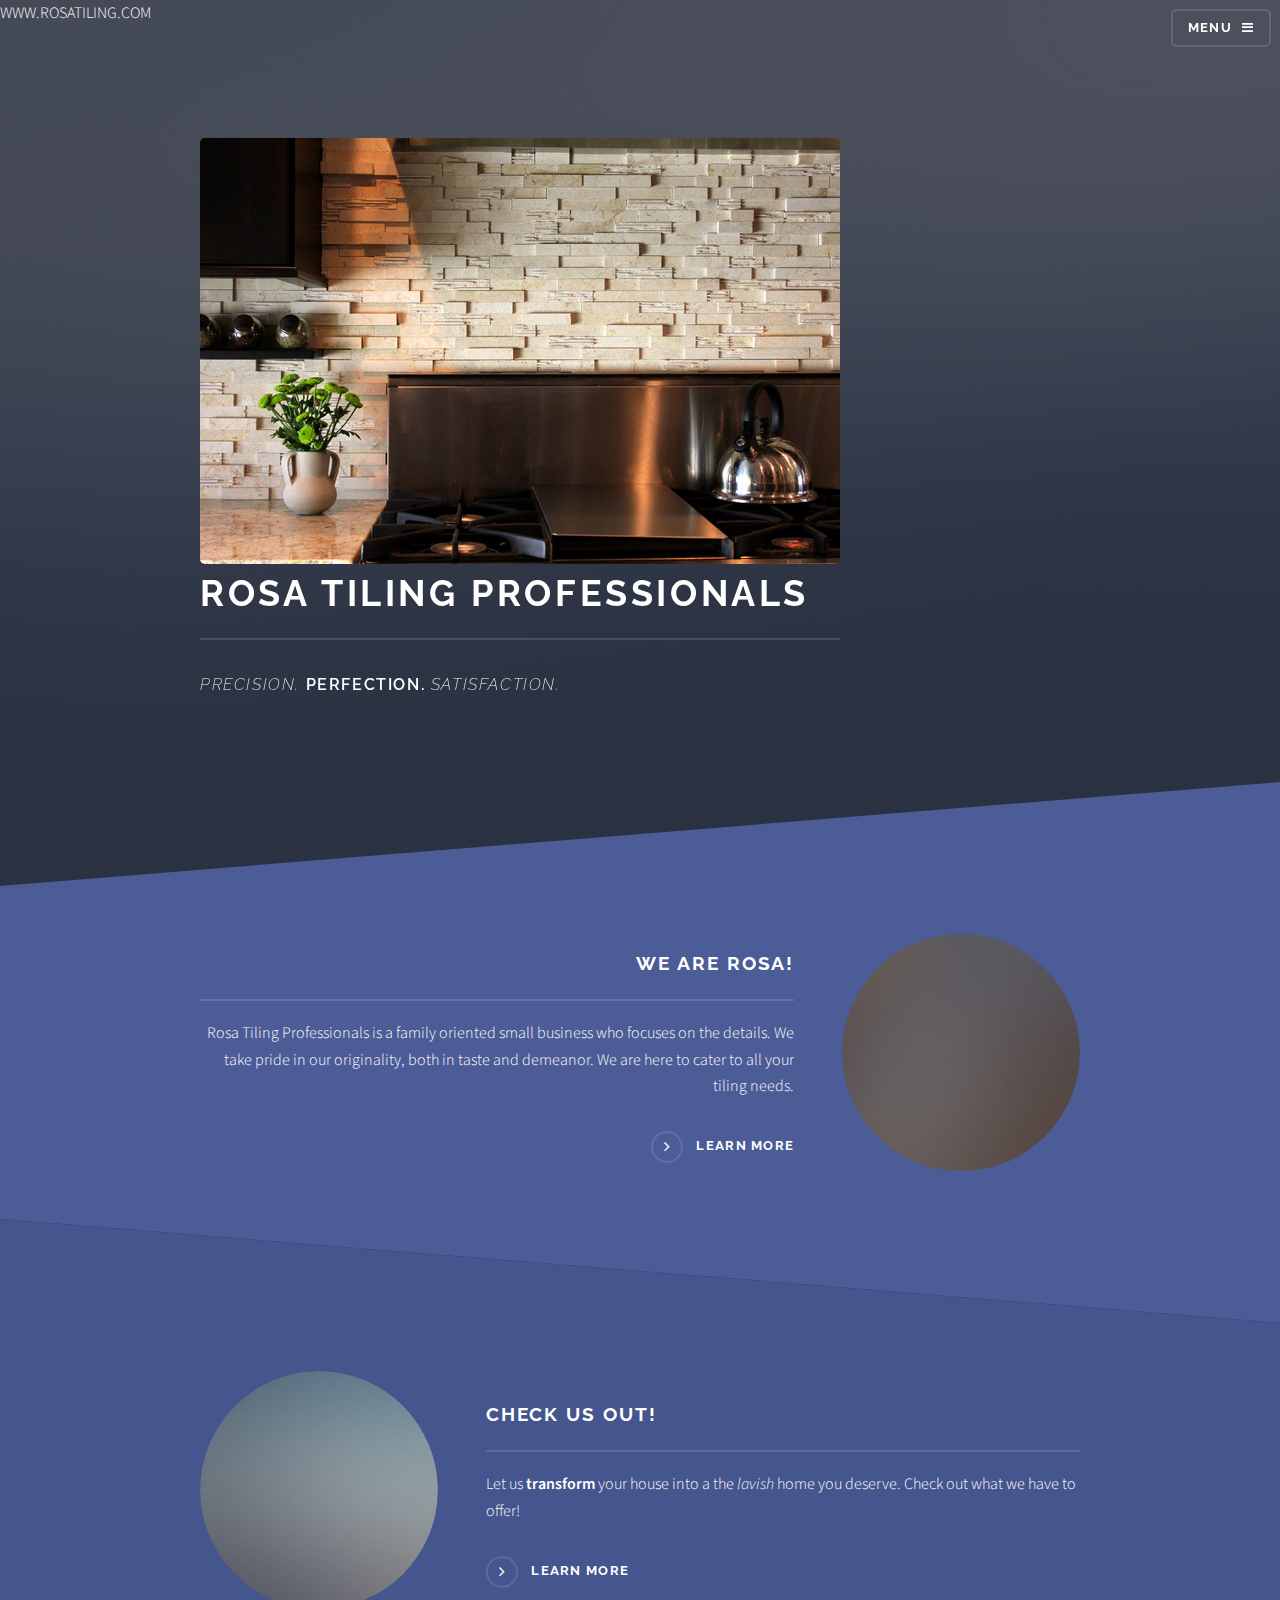
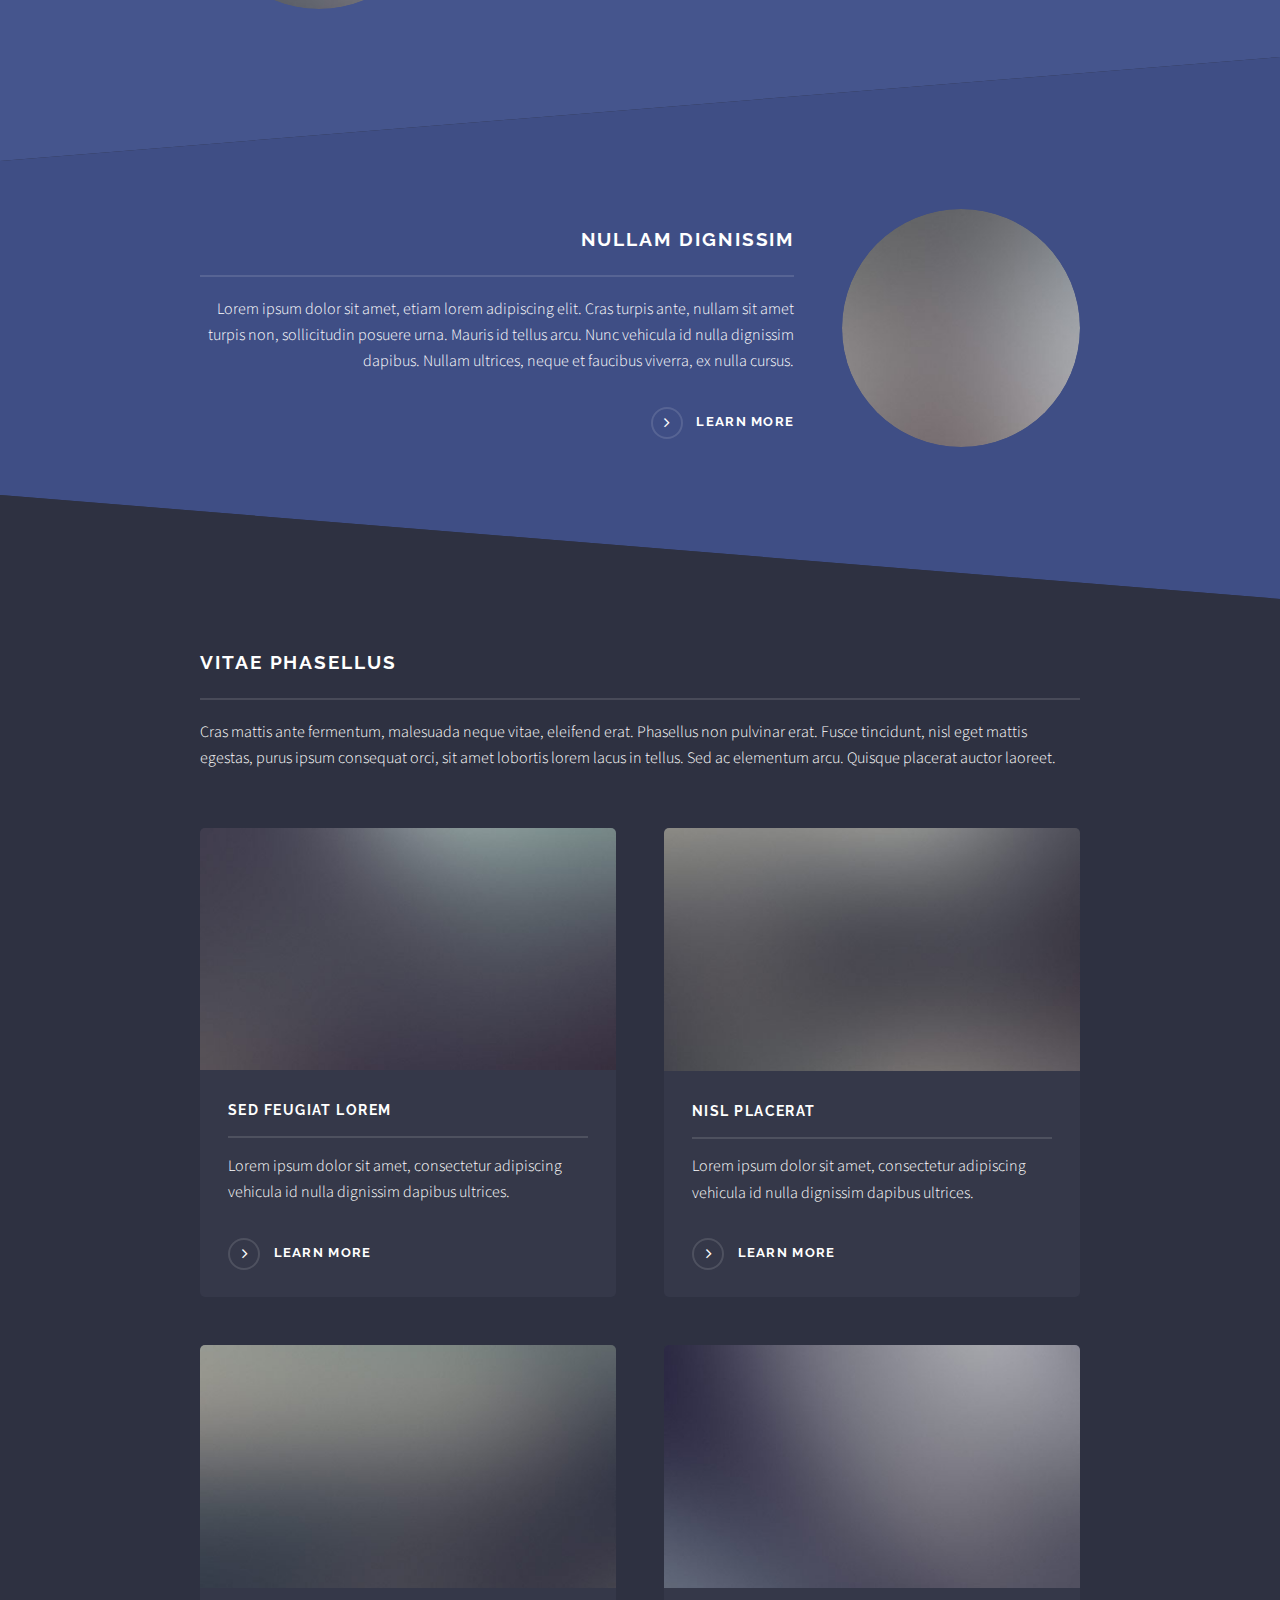
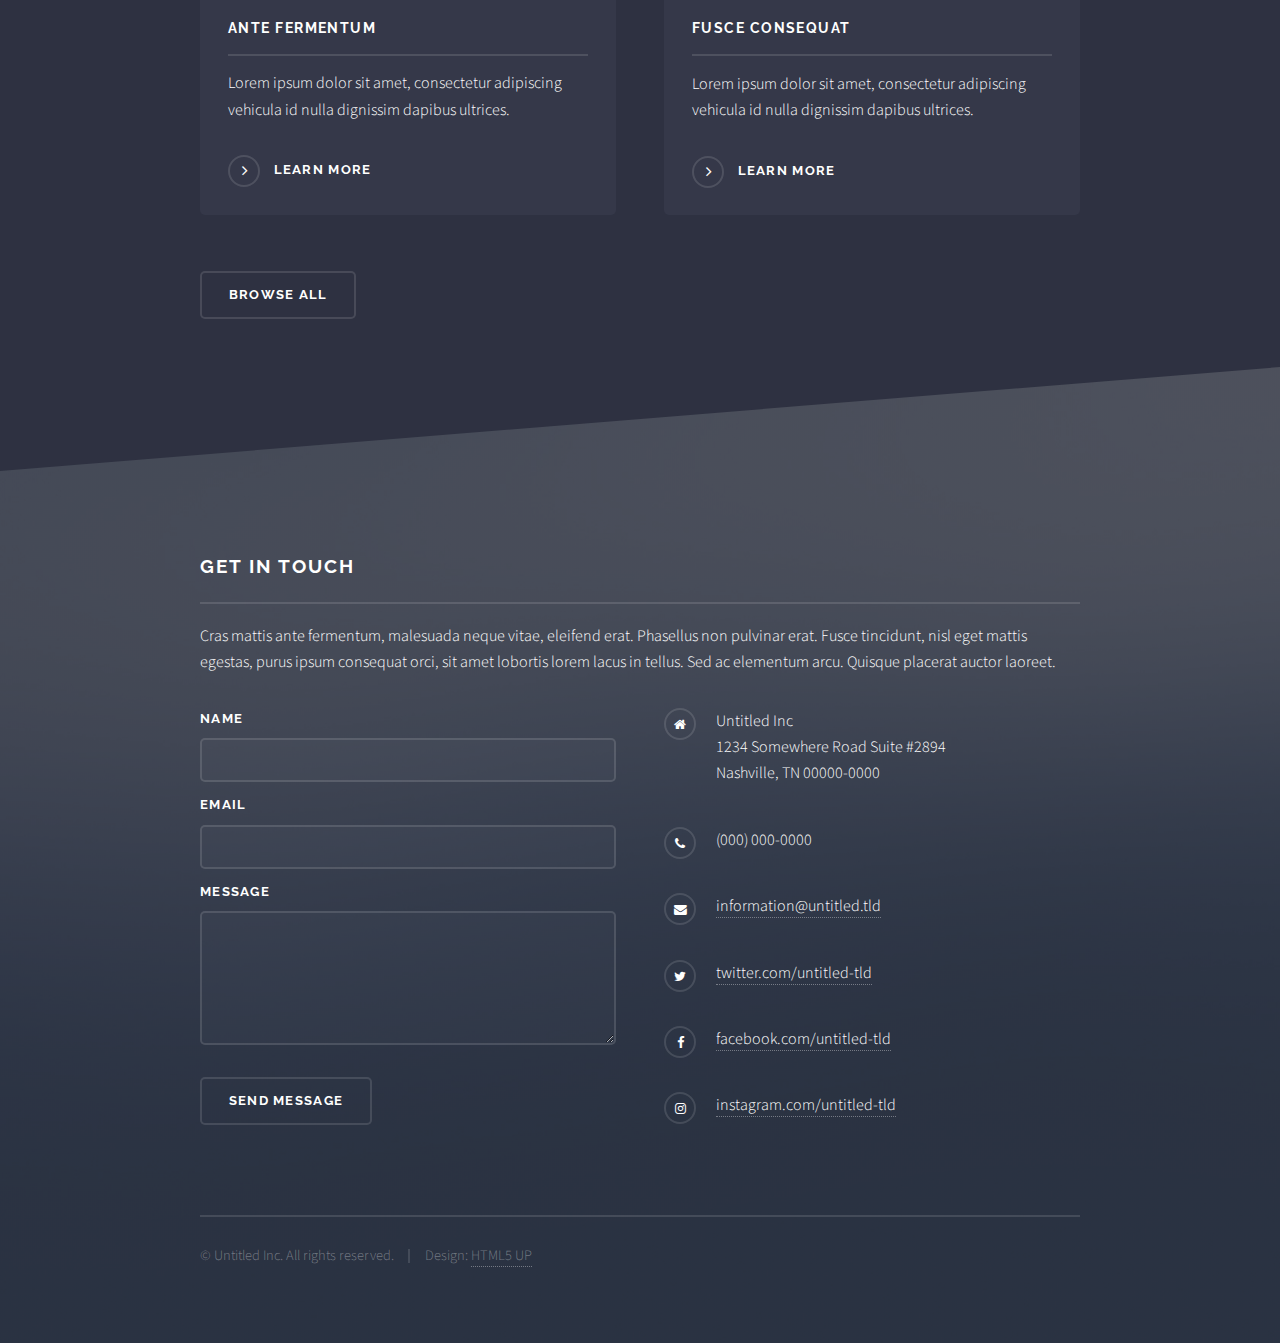
==== index.html @ ab302f6b "rosa tiling home page" ====
WWW.ROSATILING.COM<!DOCTYPE HTML>
<!--
	Solid State by HTML5 UP
	html5up.net | @ajlkn
	Free for personal and commercial use under the CCA 3.0 license (html5up.net/license)
-->
<html>
	<head>
		<title>Solid State by HTML5 UP</title>
		<meta charset="utf-8" />
		<meta name="viewport" content="width=device-width, initial-scale=1" />
		<!--[if lte IE 8]><script src="assets/js/ie/html5shiv.js"></script><![endif]-->
		<link rel="stylesheet" href="assets/css/main.css" />
		<!--[if lte IE 9]><link rel="stylesheet" href="assets/css/ie9.css" /><![endif]-->
		<!--[if lte IE 8]><link rel="stylesheet" href="assets/css/ie8.css" /><![endif]-->
	</head>
	<body>

		<!-- Page Wrapper -->
			<div id="page-wrapper">

				<!-- Header -->
					<header id="header" class="alt">
						<h1><a href="index.html">Solid State</a></h1>
						<nav>
							<a href="#menu">Menu</a>
						</nav>
					</header>

				<!-- Menu -->
					<nav id="menu">
						<div class="inner">
							<h2>Menu</h2>
							<ul class="links">
								<li><a href="index.html">Home</a></li>
								<li><a href="generic.html">Gallery</a></li>
								<li><a href="elements.html">Services</a></li>
								<li><a href="#">Contact Us</a></li>
							</ul>
							<a href="#" class="close">Close</a>
						</div>
					</nav>

				<!-- Banner -->
					<section id="banner">
						<div class="inner">
							<div class="logo"><span class="image"><img src="images/background.jpg" alt="" /></a>
							<div class="content">
							<h2>Rosa Tiling Professionals</h2>
							<p><i>Precision.</i> <b>Perfection.</b> <em>Satisfaction.</em></p>
						</div>
					</section>

				<!-- Wrapper -->
					<section id="wrapper">

						<!-- One -->
							<section id="one" class="wrapper spotlight style1">
								<div class="inner">
									<a href="#" class="image"><img src="images/pic01.jpg" alt="" /></a>
									<div class="content">
										<h2 class="major">We Are Rosa!</h2>
										<p>Rosa Tiling Professionals is a family oriented small business who
											focuses on the details. We take pride in our originality, both in taste
											and demeanor. We are here to cater to all your tiling needs.</p>
										<a href="elements.html" class="special">Learn more</a>
									</div>
								</div>
							</section>

						<!-- Two -->
							<section id="two" class="wrapper alt spotlight style2">
								<div class="inner">
									<a href="#" class="image"><img src="images/pic02.jpg" alt="" /></a>
									<div class="content">
										<h2 class="major">Check us out!</h2>
										<p>Let us <b>transform</b> your house into a the <em>lavish</em> home you deserve. Check out what we have to offer!</p>
										<a href="elements.html" class="special">Learn more</a>
									</div>
								</div>
							</section>

						<!-- Three -->
							<section id="three" class="wrapper spotlight style3">
								<div class="inner">
									<a href="#" class="image"><img src="images/pic03.jpg" alt="" /></a>
									<div class="content">
										<h2 class="major">Nullam dignissim</h2>
										<p>Lorem ipsum dolor sit amet, etiam lorem adipiscing elit. Cras turpis ante, nullam sit amet turpis non, sollicitudin posuere urna. Mauris id tellus arcu. Nunc vehicula id nulla dignissim dapibus. Nullam ultrices, neque et faucibus viverra, ex nulla cursus.</p>
										<a href="#" class="special">Learn more</a>
									</div>
								</div>
							</section>

						<!-- Four -->
							<section id="four" class="wrapper alt style1">
								<div class="inner">
									<h2 class="major">Vitae phasellus</h2>
									<p>Cras mattis ante fermentum, malesuada neque vitae, eleifend erat. Phasellus non pulvinar erat. Fusce tincidunt, nisl eget mattis egestas, purus ipsum consequat orci, sit amet lobortis lorem lacus in tellus. Sed ac elementum arcu. Quisque placerat auctor laoreet.</p>
									<section class="features">
										<article>
											<a href="#" class="image"><img src="images/pic04.jpg" alt="" /></a>
											<h3 class="major">Sed feugiat lorem</h3>
											<p>Lorem ipsum dolor sit amet, consectetur adipiscing vehicula id nulla dignissim dapibus ultrices.</p>
											<a href="#" class="special">Learn more</a>
										</article>
										<article>
											<a href="#" class="image"><img src="images/pic05.jpg" alt="" /></a>
											<h3 class="major">Nisl placerat</h3>
											<p>Lorem ipsum dolor sit amet, consectetur adipiscing vehicula id nulla dignissim dapibus ultrices.</p>
											<a href="#" class="special">Learn more</a>
										</article>
										<article>
											<a href="#" class="image"><img src="images/pic06.jpg" alt="" /></a>
											<h3 class="major">Ante fermentum</h3>
											<p>Lorem ipsum dolor sit amet, consectetur adipiscing vehicula id nulla dignissim dapibus ultrices.</p>
											<a href="#" class="special">Learn more</a>
										</article>
										<article>
											<a href="#" class="image"><img src="images/pic07.jpg" alt="" /></a>
											<h3 class="major">Fusce consequat</h3>
											<p>Lorem ipsum dolor sit amet, consectetur adipiscing vehicula id nulla dignissim dapibus ultrices.</p>
											<a href="#" class="special">Learn more</a>
										</article>
									</section>
									<ul class="actions">
										<li><a href="#" class="button">Browse All</a></li>
									</ul>
								</div>
							</section>

					</section>

				<!-- Footer -->
					<section id="footer">
						<div class="inner">
							<h2 class="major">Get in touch</h2>
							<p>Cras mattis ante fermentum, malesuada neque vitae, eleifend erat. Phasellus non pulvinar erat. Fusce tincidunt, nisl eget mattis egestas, purus ipsum consequat orci, sit amet lobortis lorem lacus in tellus. Sed ac elementum arcu. Quisque placerat auctor laoreet.</p>
							<form method="post" action="#">
								<div class="field">
									<label for="name">Name</label>
									<input type="text" name="name" id="name" />
								</div>
								<div class="field">
									<label for="email">Email</label>
									<input type="email" name="email" id="email" />
								</div>
								<div class="field">
									<label for="message">Message</label>
									<textarea name="message" id="message" rows="4"></textarea>
								</div>
								<ul class="actions">
									<li><input type="submit" value="Send Message" /></li>
								</ul>
							</form>
							<ul class="contact">
								<li class="fa-home">
									Untitled Inc<br />
									1234 Somewhere Road Suite #2894<br />
									Nashville, TN 00000-0000
								</li>
								<li class="fa-phone">(000) 000-0000</li>
								<li class="fa-envelope"><a href="#">information@untitled.tld</a></li>
								<li class="fa-twitter"><a href="#">twitter.com/untitled-tld</a></li>
								<li class="fa-facebook"><a href="#">facebook.com/untitled-tld</a></li>
								<li class="fa-instagram"><a href="#">instagram.com/untitled-tld</a></li>
							</ul>
							<ul class="copyright">
								<li>&copy; Untitled Inc. All rights reserved.</li><li>Design: <a href="http://html5up.net">HTML5 UP</a></li>
							</ul>
						</div>
					</section>

			</div>

		<!-- Scripts -->
			<script src="assets/js/skel.min.js"></script>
			<script src="assets/js/jquery.min.js"></script>
			<script src="assets/js/jquery.scrollex.min.js"></script>
			<script src="assets/js/util.js"></script>
			<!--[if lte IE 8]><script src="assets/js/ie/respond.min.js"></script><![endif]-->
			<script src="assets/js/main.js"></script>

	</body>
</html>
---- assets/css/main.css ----
@import url(font-awesome.min.css);
@import url("https://fonts.googleapis.com/css?family=Raleway:200,700|Source+Sans+Pro:300,600,300italic,600italic");

/*
	Solid State by HTML5 UP
	html5up.net | @ajlkn
	Free for personal and commercial use under the CCA 3.0 license (html5up.net/license)
*/

/* Reset */

	html, body, div, span, applet, object, iframe, h1, h2, h3, h4, h5, h6, p, blockquote, pre, a, abbr, acronym, address, big, cite, code, del, dfn, em, img, ins, kbd, q, s, samp, small, strike, strong, sub, sup, tt, var, b, u, i, center, dl, dt, dd, ol, ul, li, fieldset, form, label, legend, table, caption, tbody, tfoot, thead, tr, th, td, article, aside, canvas, details, embed, figure, figcaption, footer, header, hgroup, menu, nav, output, ruby, section, summary, time, mark, audio, video {
		margin: 0;
		padding: 0;
		border: 0;
		font-size: 100%;
		font: inherit;
		vertical-align: baseline;
	}

	article, aside, details, figcaption, figure, footer, header, hgroup, menu, nav, section {
		display: block;
	}

	body {
		line-height: 1;
	}

	ol, ul {
		list-style: none;
	}

	blockquote, q {
		quotes: none;
	}

	blockquote:before, blockquote:after, q:before, q:after {
		content: '';
		content: none;
	}

	table {
		border-collapse: collapse;
		border-spacing: 0;
	}

	body {
		-webkit-text-size-adjust: none;
	}

/* Box Model */

	*, *:before, *:after {
		-moz-box-sizing: border-box;
		-webkit-box-sizing: border-box;
		box-sizing: border-box;
	}

/* Grid */

	.row {
		border-bottom: solid 1px transparent;
		-moz-box-sizing: border-box;
		-webkit-box-sizing: border-box;
		box-sizing: border-box;
	}

	.row > * {
		float: left;
		-moz-box-sizing: border-box;
		-webkit-box-sizing: border-box;
		box-sizing: border-box;
	}

	.row:after, .row:before {
		content: '';
		display: block;
		clear: both;
		height: 0;
	}

	.row.uniform > * > :first-child {
		margin-top: 0;
	}

	.row.uniform > * > :last-child {
		margin-bottom: 0;
	}

	.row.\30 \25 > * {
		padding: 0 0 0 0em;
	}

	.row.\30 \25 {
		margin: 0 0 -1px 0em;
	}

	.row.uniform.\30 \25 > * {
		padding: 0em 0 0 0em;
	}

	.row.uniform.\30 \25 {
		margin: 0em 0 -1px 0em;
	}

	.row > * {
		padding: 0 0 0 1.75em;
	}

	.row {
		margin: 0 0 -1px -1.75em;
	}

	.row.uniform > * {
		padding: 1.75em 0 0 1.75em;
	}

	.row.uniform {
		margin: -1.75em 0 -1px -1.75em;
	}

	.row.\32 00\25 > * {
		padding: 0 0 0 3.5em;
	}

	.row.\32 00\25 {
		margin: 0 0 -1px -3.5em;
	}

	.row.uniform.\32 00\25 > * {
		padding: 3.5em 0 0 3.5em;
	}

	.row.uniform.\32 00\25 {
		margin: -3.5em 0 -1px -3.5em;
	}

	.row.\31 50\25 > * {
		padding: 0 0 0 2.625em;
	}

	.row.\31 50\25 {
		margin: 0 0 -1px -2.625em;
	}

	.row.uniform.\31 50\25 > * {
		padding: 2.625em 0 0 2.625em;
	}

	.row.uniform.\31 50\25 {
		margin: -2.625em 0 -1px -2.625em;
	}

	.row.\35 0\25 > * {
		padding: 0 0 0 0.875em;
	}

	.row.\35 0\25 {
		margin: 0 0 -1px -0.875em;
	}

	.row.uniform.\35 0\25 > * {
		padding: 0.875em 0 0 0.875em;
	}

	.row.uniform.\35 0\25 {
		margin: -0.875em 0 -1px -0.875em;
	}

	.row.\32 5\25 > * {
		padding: 0 0 0 0.4375em;
	}

	.row.\32 5\25 {
		margin: 0 0 -1px -0.4375em;
	}

	.row.uniform.\32 5\25 > * {
		padding: 0.4375em 0 0 0.4375em;
	}

	.row.uniform.\32 5\25 {
		margin: -0.4375em 0 -1px -0.4375em;
	}

	.\31 2u, .\31 2u\24 {
		width: 100%;
		clear: none;
		margin-left: 0;
	}

	.\31 1u, .\31 1u\24 {
		width: 91.6666666667%;
		clear: none;
		margin-left: 0;
	}

	.\31 0u, .\31 0u\24 {
		width: 83.3333333333%;
		clear: none;
		margin-left: 0;
	}

	.\39 u, .\39 u\24 {
		width: 75%;
		clear: none;
		margin-left: 0;
	}

	.\38 u, .\38 u\24 {
		width: 66.6666666667%;
		clear: none;
		margin-left: 0;
	}

	.\37 u, .\37 u\24 {
		width: 58.3333333333%;
		clear: none;
		margin-left: 0;
	}

	.\36 u, .\36 u\24 {
		width: 50%;
		clear: none;
		margin-left: 0;
	}

	.\35 u, .\35 u\24 {
		width: 41.6666666667%;
		clear: none;
		margin-left: 0;
	}

	.\34 u, .\34 u\24 {
		width: 33.3333333333%;
		clear: none;
		margin-left: 0;
	}

	.\33 u, .\33 u\24 {
		width: 25%;
		clear: none;
		margin-left: 0;
	}

	.\32 u, .\32 u\24 {
		width: 16.6666666667%;
		clear: none;
		margin-left: 0;
	}

	.\31 u, .\31 u\24 {
		width: 8.3333333333%;
		clear: none;
		margin-left: 0;
	}

	.\31 2u\24 + *,
	.\31 1u\24 + *,
	.\31 0u\24 + *,
	.\39 u\24 + *,
	.\38 u\24 + *,
	.\37 u\24 + *,
	.\36 u\24 + *,
	.\35 u\24 + *,
	.\34 u\24 + *,
	.\33 u\24 + *,
	.\32 u\24 + *,
	.\31 u\24 + * {
		clear: left;
	}

	.\-11u {
		margin-left: 91.66667%;
	}

	.\-10u {
		margin-left: 83.33333%;
	}

	.\-9u {
		margin-left: 75%;
	}

	.\-8u {
		margin-left: 66.66667%;
	}

	.\-7u {
		margin-left: 58.33333%;
	}

	.\-6u {
		margin-left: 50%;
	}

	.\-5u {
		margin-left: 41.66667%;
	}

	.\-4u {
		margin-left: 33.33333%;
	}

	.\-3u {
		margin-left: 25%;
	}

	.\-2u {
		margin-left: 16.66667%;
	}

	.\-1u {
		margin-left: 8.33333%;
	}

	@media screen and (max-width: 1680px) {

		.row > * {
			padding: 0 0 0 1.75em;
		}

		.row {
			margin: 0 0 -1px -1.75em;
		}

		.row.uniform > * {
			padding: 1.75em 0 0 1.75em;
		}

		.row.uniform {
			margin: -1.75em 0 -1px -1.75em;
		}

		.row.\32 00\25 > * {
			padding: 0 0 0 3.5em;
		}

		.row.\32 00\25 {
			margin: 0 0 -1px -3.5em;
		}

		.row.uniform.\32 00\25 > * {
			padding: 3.5em 0 0 3.5em;
		}

		.row.uniform.\32 00\25 {
			margin: -3.5em 0 -1px -3.5em;
		}

		.row.\31 50\25 > * {
			padding: 0 0 0 2.625em;
		}

		.row.\31 50\25 {
			margin: 0 0 -1px -2.625em;
		}

		.row.uniform.\31 50\25 > * {
			padding: 2.625em 0 0 2.625em;
		}

		.row.uniform.\31 50\25 {
			margin: -2.625em 0 -1px -2.625em;
		}

		.row.\35 0\25 > * {
			padding: 0 0 0 0.875em;
		}

		.row.\35 0\25 {
			margin: 0 0 -1px -0.875em;
		}

		.row.uniform.\35 0\25 > * {
			padding: 0.875em 0 0 0.875em;
		}

		.row.uniform.\35 0\25 {
			margin: -0.875em 0 -1px -0.875em;
		}

		.row.\32 5\25 > * {
			padding: 0 0 0 0.4375em;
		}

		.row.\32 5\25 {
			margin: 0 0 -1px -0.4375em;
		}

		.row.uniform.\32 5\25 > * {
			padding: 0.4375em 0 0 0.4375em;
		}

		.row.uniform.\32 5\25 {
			margin: -0.4375em 0 -1px -0.4375em;
		}

		.\31 2u\28xlarge\29, .\31 2u\24\28xlarge\29 {
			width: 100%;
			clear: none;
			margin-left: 0;
		}

		.\31 1u\28xlarge\29, .\31 1u\24\28xlarge\29 {
			width: 91.6666666667%;
			clear: none;
			margin-left: 0;
		}

		.\31 0u\28xlarge\29, .\31 0u\24\28xlarge\29 {
			width: 83.3333333333%;
			clear: none;
			margin-left: 0;
		}

		.\39 u\28xlarge\29, .\39 u\24\28xlarge\29 {
			width: 75%;
			clear: none;
			margin-left: 0;
		}

		.\38 u\28xlarge\29, .\38 u\24\28xlarge\29 {
			width: 66.6666666667%;
			clear: none;
			margin-left: 0;
		}

		.\37 u\28xlarge\29, .\37 u\24\28xlarge\29 {
			width: 58.3333333333%;
			clear: none;
			margin-left: 0;
		}

		.\36 u\28xlarge\29, .\36 u\24\28xlarge\29 {
			width: 50%;
			clear: none;
			margin-left: 0;
		}

		.\35 u\28xlarge\29, .\35 u\24\28xlarge\29 {
			width: 41.6666666667%;
			clear: none;
			margin-left: 0;
		}

		.\34 u\28xlarge\29, .\34 u\24\28xlarge\29 {
			width: 33.3333333333%;
			clear: none;
			margin-left: 0;
		}

		.\33 u\28xlarge\29, .\33 u\24\28xlarge\29 {
			width: 25%;
			clear: none;
			margin-left: 0;
		}

		.\32 u\28xlarge\29, .\32 u\24\28xlarge\29 {
			width: 16.6666666667%;
			clear: none;
			margin-left: 0;
		}

		.\31 u\28xlarge\29, .\31 u\24\28xlarge\29 {
			width: 8.3333333333%;
			clear: none;
			margin-left: 0;
		}

		.\31 2u\24\28xlarge\29 + *,
		.\31 1u\24\28xlarge\29 + *,
		.\31 0u\24\28xlarge\29 + *,
		.\39 u\24\28xlarge\29 + *,
		.\38 u\24\28xlarge\29 + *,
		.\37 u\24\28xlarge\29 + *,
		.\36 u\24\28xlarge\29 + *,
		.\35 u\24\28xlarge\29 + *,
		.\34 u\24\28xlarge\29 + *,
		.\33 u\24\28xlarge\29 + *,
		.\32 u\24\28xlarge\29 + *,
		.\31 u\24\28xlarge\29 + * {
			clear: left;
		}

		.\-11u\28xlarge\29 {
			margin-left: 91.66667%;
		}

		.\-10u\28xlarge\29 {
			margin-left: 83.33333%;
		}

		.\-9u\28xlarge\29 {
			margin-left: 75%;
		}

		.\-8u\28xlarge\29 {
			margin-left: 66.66667%;
		}

		.\-7u\28xlarge\29 {
			margin-left: 58.33333%;
		}

		.\-6u\28xlarge\29 {
			margin-left: 50%;
		}

		.\-5u\28xlarge\29 {
			margin-left: 41.66667%;
		}

		.\-4u\28xlarge\29 {
			margin-left: 33.33333%;
		}

		.\-3u\28xlarge\29 {
			margin-left: 25%;
		}

		.\-2u\28xlarge\29 {
			margin-left: 16.66667%;
		}

		.\-1u\28xlarge\29 {
			margin-left: 8.33333%;
		}

	}

	@media screen and (max-width: 1280px) {

		.row > * {
			padding: 0 0 0 1.75em;
		}

		.row {
			margin: 0 0 -1px -1.75em;
		}

		.row.uniform > * {
			padding: 1.75em 0 0 1.75em;
		}

		.row.uniform {
			margin: -1.75em 0 -1px -1.75em;
		}

		.row.\32 00\25 > * {
			padding: 0 0 0 3.5em;
		}

		.row.\32 00\25 {
			margin: 0 0 -1px -3.5em;
		}

		.row.uniform.\32 00\25 > * {
			padding: 3.5em 0 0 3.5em;
		}

		.row.uniform.\32 00\25 {
			margin: -3.5em 0 -1px -3.5em;
		}

		.row.\31 50\25 > * {
			padding: 0 0 0 2.625em;
		}

		.row.\31 50\25 {
			margin: 0 0 -1px -2.625em;
		}

		.row.uniform.\31 50\25 > * {
			padding: 2.625em 0 0 2.625em;
		}

		.row.uniform.\31 50\25 {
			margin: -2.625em 0 -1px -2.625em;
		}

		.row.\35 0\25 > * {
			padding: 0 0 0 0.875em;
		}

		.row.\35 0\25 {
			margin: 0 0 -1px -0.875em;
		}

		.row.uniform.\35 0\25 > * {
			padding: 0.875em 0 0 0.875em;
		}

		.row.uniform.\35 0\25 {
			margin: -0.875em 0 -1px -0.875em;
		}

		.row.\32 5\25 > * {
			padding: 0 0 0 0.4375em;
		}

		.row.\32 5\25 {
			margin: 0 0 -1px -0.4375em;
		}

		.row.uniform.\32 5\25 > * {
			padding: 0.4375em 0 0 0.4375em;
		}

		.row.uniform.\32 5\25 {
			margin: -0.4375em 0 -1px -0.4375em;
		}

		.\31 2u\28large\29, .\31 2u\24\28large\29 {
			width: 100%;
			clear: none;
			margin-left: 0;
		}

		.\31 1u\28large\29, .\31 1u\24\28large\29 {
			width: 91.6666666667%;
			clear: none;
			margin-left: 0;
		}

		.\31 0u\28large\29, .\31 0u\24\28large\29 {
			width: 83.3333333333%;
			clear: none;
			margin-left: 0;
		}

		.\39 u\28large\29, .\39 u\24\28large\29 {
			width: 75%;
			clear: none;
			margin-left: 0;
		}

		.\38 u\28large\29, .\38 u\24\28large\29 {
			width: 66.6666666667%;
			clear: none;
			margin-left: 0;
		}

		.\37 u\28large\29, .\37 u\24\28large\29 {
			width: 58.3333333333%;
			clear: none;
			margin-left: 0;
		}

		.\36 u\28large\29, .\36 u\24\28large\29 {
			width: 50%;
			clear: none;
			margin-left: 0;
		}

		.\35 u\28large\29, .\35 u\24\28large\29 {
			width: 41.6666666667%;
			clear: none;
			margin-left: 0;
		}

		.\34 u\28large\29, .\34 u\24\28large\29 {
			width: 33.3333333333%;
			clear: none;
			margin-left: 0;
		}

		.\33 u\28large\29, .\33 u\24\28large\29 {
			width: 25%;
			clear: none;
			margin-left: 0;
		}

		.\32 u\28large\29, .\32 u\24\28large\29 {
			width: 16.6666666667%;
			clear: none;
			margin-left: 0;
		}

		.\31 u\28large\29, .\31 u\24\28large\29 {
			width: 8.3333333333%;
			clear: none;
			margin-left: 0;
		}

		.\31 2u\24\28large\29 + *,
		.\31 1u\24\28large\29 + *,
		.\31 0u\24\28large\29 + *,
		.\39 u\24\28large\29 + *,
		.\38 u\24\28large\29 + *,
		.\37 u\24\28large\29 + *,
		.\36 u\24\28large\29 + *,
		.\35 u\24\28large\29 + *,
		.\34 u\24\28large\29 + *,
		.\33 u\24\28large\29 + *,
		.\32 u\24\28large\29 + *,
		.\31 u\24\28large\29 + * {
			clear: left;
		}

		.\-11u\28large\29 {
			margin-left: 91.66667%;
		}

		.\-10u\28large\29 {
			margin-left: 83.33333%;
		}

		.\-9u\28large\29 {
			margin-left: 75%;
		}

		.\-8u\28large\29 {
			margin-left: 66.66667%;
		}

		.\-7u\28large\29 {
			margin-left: 58.33333%;
		}

		.\-6u\28large\29 {
			margin-left: 50%;
		}

		.\-5u\28large\29 {
			margin-left: 41.66667%;
		}

		.\-4u\28large\29 {
			margin-left: 33.33333%;
		}

		.\-3u\28large\29 {
			margin-left: 25%;
		}

		.\-2u\28large\29 {
			margin-left: 16.66667%;
		}

		.\-1u\28large\29 {
			margin-left: 8.33333%;
		}

	}

	@media screen and (max-width: 980px) {

		.row > * {
			padding: 0 0 0 1.75em;
		}

		.row {
			margin: 0 0 -1px -1.75em;
		}

		.row.uniform > * {
			padding: 1.75em 0 0 1.75em;
		}

		.row.uniform {
			margin: -1.75em 0 -1px -1.75em;
		}

		.row.\32 00\25 > * {
			padding: 0 0 0 3.5em;
		}

		.row.\32 00\25 {
			margin: 0 0 -1px -3.5em;
		}

		.row.uniform.\32 00\25 > * {
			padding: 3.5em 0 0 3.5em;
		}

		.row.uniform.\32 00\25 {
			margin: -3.5em 0 -1px -3.5em;
		}

		.row.\31 50\25 > * {
			padding: 0 0 0 2.625em;
		}

		.row.\31 50\25 {
			margin: 0 0 -1px -2.625em;
		}

		.row.uniform.\31 50\25 > * {
			padding: 2.625em 0 0 2.625em;
		}

		.row.uniform.\31 50\25 {
			margin: -2.625em 0 -1px -2.625em;
		}

		.row.\35 0\25 > * {
			padding: 0 0 0 0.875em;
		}

		.row.\35 0\25 {
			margin: 0 0 -1px -0.875em;
		}

		.row.uniform.\35 0\25 > * {
			padding: 0.875em 0 0 0.875em;
		}

		.row.uniform.\35 0\25 {
			margin: -0.875em 0 -1px -0.875em;
		}

		.row.\32 5\25 > * {
			padding: 0 0 0 0.4375em;
		}

		.row.\32 5\25 {
			margin: 0 0 -1px -0.4375em;
		}

		.row.uniform.\32 5\25 > * {
			padding: 0.4375em 0 0 0.4375em;
		}

		.row.uniform.\32 5\25 {
			margin: -0.4375em 0 -1px -0.4375em;
		}

		.\31 2u\28medium\29, .\31 2u\24\28medium\29 {
			width: 100%;
			clear: none;
			margin-left: 0;
		}

		.\31 1u\28medium\29, .\31 1u\24\28medium\29 {
			width: 91.6666666667%;
			clear: none;
			margin-left: 0;
		}

		.\31 0u\28medium\29, .\31 0u\24\28medium\29 {
			width: 83.3333333333%;
			clear: none;
			margin-left: 0;
		}

		.\39 u\28medium\29, .\39 u\24\28medium\29 {
			width: 75%;
			clear: none;
			margin-left: 0;
		}

		.\38 u\28medium\29, .\38 u\24\28medium\29 {
			width: 66.6666666667%;
			clear: none;
			margin-left: 0;
		}

		.\37 u\28medium\29, .\37 u\24\28medium\29 {
			width: 58.3333333333%;
			clear: none;
			margin-left: 0;
		}

		.\36 u\28medium\29, .\36 u\24\28medium\29 {
			width: 50%;
			clear: none;
			margin-left: 0;
		}

		.\35 u\28medium\29, .\35 u\24\28medium\29 {
			width: 41.6666666667%;
			clear: none;
			margin-left: 0;
		}

		.\34 u\28medium\29, .\34 u\24\28medium\29 {
			width: 33.3333333333%;
			clear: none;
			margin-left: 0;
		}

		.\33 u\28medium\29, .\33 u\24\28medium\29 {
			width: 25%;
			clear: none;
			margin-left: 0;
		}

		.\32 u\28medium\29, .\32 u\24\28medium\29 {
			width: 16.6666666667%;
			clear: none;
			margin-left: 0;
		}

		.\31 u\28medium\29, .\31 u\24\28medium\29 {
			width: 8.3333333333%;
			clear: none;
			margin-left: 0;
		}

		.\31 2u\24\28medium\29 + *,
		.\31 1u\24\28medium\29 + *,
		.\31 0u\24\28medium\29 + *,
		.\39 u\24\28medium\29 + *,
		.\38 u\24\28medium\29 + *,
		.\37 u\24\28medium\29 + *,
		.\36 u\24\28medium\29 + *,
		.\35 u\24\28medium\29 + *,
		.\34 u\24\28medium\29 + *,
		.\33 u\24\28medium\29 + *,
		.\32 u\24\28medium\29 + *,
		.\31 u\24\28medium\29 + * {
			clear: left;
		}

		.\-11u\28medium\29 {
			margin-left: 91.66667%;
		}

		.\-10u\28medium\29 {
			margin-left: 83.33333%;
		}

		.\-9u\28medium\29 {
			margin-left: 75%;
		}

		.\-8u\28medium\29 {
			margin-left: 66.66667%;
		}

		.\-7u\28medium\29 {
			margin-left: 58.33333%;
		}

		.\-6u\28medium\29 {
			margin-left: 50%;
		}

		.\-5u\28medium\29 {
			margin-left: 41.66667%;
		}

		.\-4u\28medium\29 {
			margin-left: 33.33333%;
		}

		.\-3u\28medium\29 {
			margin-left: 25%;
		}

		.\-2u\28medium\29 {
			margin-left: 16.66667%;
		}

		.\-1u\28medium\29 {
			margin-left: 8.33333%;
		}

	}

	@media screen and (max-width: 736px) {

		.row > * {
			padding: 0 0 0 1.25em;
		}

		.row {
			margin: 0 0 -1px -1.25em;
		}

		.row.uniform > * {
			padding: 1.25em 0 0 1.25em;
		}

		.row.uniform {
			margin: -1.25em 0 -1px -1.25em;
		}

		.row.\32 00\25 > * {
			padding: 0 0 0 2.5em;
		}

		.row.\32 00\25 {
			margin: 0 0 -1px -2.5em;
		}

		.row.uniform.\32 00\25 > * {
			padding: 2.5em 0 0 2.5em;
		}

		.row.uniform.\32 00\25 {
			margin: -2.5em 0 -1px -2.5em;
		}

		.row.\31 50\25 > * {
			padding: 0 0 0 1.875em;
		}

		.row.\31 50\25 {
			margin: 0 0 -1px -1.875em;
		}

		.row.uniform.\31 50\25 > * {
			padding: 1.875em 0 0 1.875em;
		}

		.row.uniform.\31 50\25 {
			margin: -1.875em 0 -1px -1.875em;
		}

		.row.\35 0\25 > * {
			padding: 0 0 0 0.625em;
		}

		.row.\35 0\25 {
			margin: 0 0 -1px -0.625em;
		}

		.row.uniform.\35 0\25 > * {
			padding: 0.625em 0 0 0.625em;
		}

		.row.uniform.\35 0\25 {
			margin: -0.625em 0 -1px -0.625em;
		}

		.row.\32 5\25 > * {
			padding: 0 0 0 0.3125em;
		}

		.row.\32 5\25 {
			margin: 0 0 -1px -0.3125em;
		}

		.row.uniform.\32 5\25 > * {
			padding: 0.3125em 0 0 0.3125em;
		}

		.row.uniform.\32 5\25 {
			margin: -0.3125em 0 -1px -0.3125em;
		}

		.\31 2u\28small\29, .\31 2u\24\28small\29 {
			width: 100%;
			clear: none;
			margin-left: 0;
		}

		.\31 1u\28small\29, .\31 1u\24\28small\29 {
			width: 91.6666666667%;
			clear: none;
			margin-left: 0;
		}

		.\31 0u\28small\29, .\31 0u\24\28small\29 {
			width: 83.3333333333%;
			clear: none;
			margin-left: 0;
		}

		.\39 u\28small\29, .\39 u\24\28small\29 {
			width: 75%;
			clear: none;
			margin-left: 0;
		}

		.\38 u\28small\29, .\38 u\24\28small\29 {
			width: 66.6666666667%;
			clear: none;
			margin-left: 0;
		}

		.\37 u\28small\29, .\37 u\24\28small\29 {
			width: 58.3333333333%;
			clear: none;
			margin-left: 0;
		}

		.\36 u\28small\29, .\36 u\24\28small\29 {
			width: 50%;
			clear: none;
			margin-left: 0;
		}

		.\35 u\28small\29, .\35 u\24\28small\29 {
			width: 41.6666666667%;
			clear: none;
			margin-left: 0;
		}

		.\34 u\28small\29, .\34 u\24\28small\29 {
			width: 33.3333333333%;
			clear: none;
			margin-left: 0;
		}

		.\33 u\28small\29, .\33 u\24\28small\29 {
			width: 25%;
			clear: none;
			margin-left: 0;
		}

		.\32 u\28small\29, .\32 u\24\28small\29 {
			width: 16.6666666667%;
			clear: none;
			margin-left: 0;
		}

		.\31 u\28small\29, .\31 u\24\28small\29 {
			width: 8.3333333333%;
			clear: none;
			margin-left: 0;
		}

		.\31 2u\24\28small\29 + *,
		.\31 1u\24\28small\29 + *,
		.\31 0u\24\28small\29 + *,
		.\39 u\24\28small\29 + *,
		.\38 u\24\28small\29 + *,
		.\37 u\24\28small\29 + *,
		.\36 u\24\28small\29 + *,
		.\35 u\24\28small\29 + *,
		.\34 u\24\28small\29 + *,
		.\33 u\24\28small\29 + *,
		.\32 u\24\28small\29 + *,
		.\31 u\24\28small\29 + * {
			clear: left;
		}

		.\-11u\28small\29 {
			margin-left: 91.66667%;
		}

		.\-10u\28small\29 {
			margin-left: 83.33333%;
		}

		.\-9u\28small\29 {
			margin-left: 75%;
		}

		.\-8u\28small\29 {
			margin-left: 66.66667%;
		}

		.\-7u\28small\29 {
			margin-left: 58.33333%;
		}

		.\-6u\28small\29 {
			margin-left: 50%;
		}

		.\-5u\28small\29 {
			margin-left: 41.66667%;
		}

		.\-4u\28small\29 {
			margin-left: 33.33333%;
		}

		.\-3u\28small\29 {
			margin-left: 25%;
		}

		.\-2u\28small\29 {
			margin-left: 16.66667%;
		}

		.\-1u\28small\29 {
			margin-left: 8.33333%;
		}

	}

	@media screen and (max-width: 640px) {

		.row > * {
			padding: 0 0 0 1.25em;
		}

		.row {
			margin: 0 0 -1px -1.25em;
		}

		.row.uniform > * {
			padding: 1.25em 0 0 1.25em;
		}

		.row.uniform {
			margin: -1.25em 0 -1px -1.25em;
		}

		.row.\32 00\25 > * {
			padding: 0 0 0 2.5em;
		}

		.row.\32 00\25 {
			margin: 0 0 -1px -2.5em;
		}

		.row.uniform.\32 00\25 > * {
			padding: 2.5em 0 0 2.5em;
		}

		.row.uniform.\32 00\25 {
			margin: -2.5em 0 -1px -2.5em;
		}

		.row.\31 50\25 > * {
			padding: 0 0 0 1.875em;
		}

		.row.\31 50\25 {
			margin: 0 0 -1px -1.875em;
		}

		.row.uniform.\31 50\25 > * {
			padding: 1.875em 0 0 1.875em;
		}

		.row.uniform.\31 50\25 {
			margin: -1.875em 0 -1px -1.875em;
		}

		.row.\35 0\25 > * {
			padding: 0 0 0 0.625em;
		}

		.row.\35 0\25 {
			margin: 0 0 -1px -0.625em;
		}

		.row.uniform.\35 0\25 > * {
			padding: 0.625em 0 0 0.625em;
		}

		.row.uniform.\35 0\25 {
			margin: -0.625em 0 -1px -0.625em;
		}

		.row.\32 5\25 > * {
			padding: 0 0 0 0.3125em;
		}

		.row.\32 5\25 {
			margin: 0 0 -1px -0.3125em;
		}

		.row.uniform.\32 5\25 > * {
			padding: 0.3125em 0 0 0.3125em;
		}

		.row.uniform.\32 5\25 {
			margin: -0.3125em 0 -1px -0.3125em;
		}

		.\31 2u\28xsmall\29, .\31 2u\24\28xsmall\29 {
			width: 100%;
			clear: none;
			margin-left: 0;
		}

		.\31 1u\28xsmall\29, .\31 1u\24\28xsmall\29 {
			width: 91.6666666667%;
			clear: none;
			margin-left: 0;
		}

		.\31 0u\28xsmall\29, .\31 0u\24\28xsmall\29 {
			width: 83.3333333333%;
			clear: none;
			margin-left: 0;
		}

		.\39 u\28xsmall\29, .\39 u\24\28xsmall\29 {
			width: 75%;
			clear: none;
			margin-left: 0;
		}

		.\38 u\28xsmall\29, .\38 u\24\28xsmall\29 {
			width: 66.6666666667%;
			clear: none;
			margin-left: 0;
		}

		.\37 u\28xsmall\29, .\37 u\24\28xsmall\29 {
			width: 58.3333333333%;
			clear: none;
			margin-left: 0;
		}

		.\36 u\28xsmall\29, .\36 u\24\28xsmall\29 {
			width: 50%;
			clear: none;
			margin-left: 0;
		}

		.\35 u\28xsmall\29, .\35 u\24\28xsmall\29 {
			width: 41.6666666667%;
			clear: none;
			margin-left: 0;
		}

		.\34 u\28xsmall\29, .\34 u\24\28xsmall\29 {
			width: 33.3333333333%;
			clear: none;
			margin-left: 0;
		}

		.\33 u\28xsmall\29, .\33 u\24\28xsmall\29 {
			width: 25%;
			clear: none;
			margin-left: 0;
		}

		.\32 u\28xsmall\29, .\32 u\24\28xsmall\29 {
			width: 16.6666666667%;
			clear: none;
			margin-left: 0;
		}

		.\31 u\28xsmall\29, .\31 u\24\28xsmall\29 {
			width: 8.3333333333%;
			clear: none;
			margin-left: 0;
		}

		.\31 2u\24\28xsmall\29 + *,
		.\31 1u\24\28xsmall\29 + *,
		.\31 0u\24\28xsmall\29 + *,
		.\39 u\24\28xsmall\29 + *,
		.\38 u\24\28xsmall\29 + *,
		.\37 u\24\28xsmall\29 + *,
		.\36 u\24\28xsmall\29 + *,
		.\35 u\24\28xsmall\29 + *,
		.\34 u\24\28xsmall\29 + *,
		.\33 u\24\28xsmall\29 + *,
		.\32 u\24\28xsmall\29 + *,
		.\31 u\24\28xsmall\29 + * {
			clear: left;
		}

		.\-11u\28xsmall\29 {
			margin-left: 91.66667%;
		}

		.\-10u\28xsmall\29 {
			margin-left: 83.33333%;
		}

		.\-9u\28xsmall\29 {
			margin-left: 75%;
		}

		.\-8u\28xsmall\29 {
			margin-left: 66.66667%;
		}

		.\-7u\28xsmall\29 {
			margin-left: 58.33333%;
		}

		.\-6u\28xsmall\29 {
			margin-left: 50%;
		}

		.\-5u\28xsmall\29 {
			margin-left: 41.66667%;
		}

		.\-4u\28xsmall\29 {
			margin-left: 33.33333%;
		}

		.\-3u\28xsmall\29 {
			margin-left: 25%;
		}

		.\-2u\28xsmall\29 {
			margin-left: 16.66667%;
		}

		.\-1u\28xsmall\29 {
			margin-left: 8.33333%;
		}

	}

	@media screen and (max-width: 360px) {

		.row > * {
			padding: 0 0 0 1.25em;
		}

		.row {
			margin: 0 0 -1px -1.25em;
		}

		.row.uniform > * {
			padding: 1.25em 0 0 1.25em;
		}

		.row.uniform {
			margin: -1.25em 0 -1px -1.25em;
		}

		.row.\32 00\25 > * {
			padding: 0 0 0 2.5em;
		}

		.row.\32 00\25 {
			margin: 0 0 -1px -2.5em;
		}

		.row.uniform.\32 00\25 > * {
			padding: 2.5em 0 0 2.5em;
		}

		.row.uniform.\32 00\25 {
			margin: -2.5em 0 -1px -2.5em;
		}

		.row.\31 50\25 > * {
			padding: 0 0 0 1.875em;
		}

		.row.\31 50\25 {
			margin: 0 0 -1px -1.875em;
		}

		.row.uniform.\31 50\25 > * {
			padding: 1.875em 0 0 1.875em;
		}

		.row.uniform.\31 50\25 {
			margin: -1.875em 0 -1px -1.875em;
		}

		.row.\35 0\25 > * {
			padding: 0 0 0 0.625em;
		}

		.row.\35 0\25 {
			margin: 0 0 -1px -0.625em;
		}

		.row.uniform.\35 0\25 > * {
			padding: 0.625em 0 0 0.625em;
		}

		.row.uniform.\35 0\25 {
			margin: -0.625em 0 -1px -0.625em;
		}

		.row.\32 5\25 > * {
			padding: 0 0 0 0.3125em;
		}

		.row.\32 5\25 {
			margin: 0 0 -1px -0.3125em;
		}

		.row.uniform.\32 5\25 > * {
			padding: 0.3125em 0 0 0.3125em;
		}

		.row.uniform.\32 5\25 {
			margin: -0.3125em 0 -1px -0.3125em;
		}

		.\31 2u\28xxsmall\29, .\31 2u\24\28xxsmall\29 {
			width: 100%;
			clear: none;
			margin-left: 0;
		}

		.\31 1u\28xxsmall\29, .\31 1u\24\28xxsmall\29 {
			width: 91.6666666667%;
			clear: none;
			margin-left: 0;
		}

		.\31 0u\28xxsmall\29, .\31 0u\24\28xxsmall\29 {
			width: 83.3333333333%;
			clear: none;
			margin-left: 0;
		}

		.\39 u\28xxsmall\29, .\39 u\24\28xxsmall\29 {
			width: 75%;
			clear: none;
			margin-left: 0;
		}

		.\38 u\28xxsmall\29, .\38 u\24\28xxsmall\29 {
			width: 66.6666666667%;
			clear: none;
			margin-left: 0;
		}

		.\37 u\28xxsmall\29, .\37 u\24\28xxsmall\29 {
			width: 58.3333333333%;
			clear: none;
			margin-left: 0;
		}

		.\36 u\28xxsmall\29, .\36 u\24\28xxsmall\29 {
			width: 50%;
			clear: none;
			margin-left: 0;
		}

		.\35 u\28xxsmall\29, .\35 u\24\28xxsmall\29 {
			width: 41.6666666667%;
			clear: none;
			margin-left: 0;
		}

		.\34 u\28xxsmall\29, .\34 u\24\28xxsmall\29 {
			width: 33.3333333333%;
			clear: none;
			margin-left: 0;
		}

		.\33 u\28xxsmall\29, .\33 u\24\28xxsmall\29 {
			width: 25%;
			clear: none;
			margin-left: 0;
		}

		.\32 u\28xxsmall\29, .\32 u\24\28xxsmall\29 {
			width: 16.6666666667%;
			clear: none;
			margin-left: 0;
		}

		.\31 u\28xxsmall\29, .\31 u\24\28xxsmall\29 {
			width: 8.3333333333%;
			clear: none;
			margin-left: 0;
		}

		.\31 2u\24\28xxsmall\29 + *,
		.\31 1u\24\28xxsmall\29 + *,
		.\31 0u\24\28xxsmall\29 + *,
		.\39 u\24\28xxsmall\29 + *,
		.\38 u\24\28xxsmall\29 + *,
		.\37 u\24\28xxsmall\29 + *,
		.\36 u\24\28xxsmall\29 + *,
		.\35 u\24\28xxsmall\29 + *,
		.\34 u\24\28xxsmall\29 + *,
		.\33 u\24\28xxsmall\29 + *,
		.\32 u\24\28xxsmall\29 + *,
		.\31 u\24\28xxsmall\29 + * {
			clear: left;
		}

		.\-11u\28xxsmall\29 {
			margin-left: 91.66667%;
		}

		.\-10u\28xxsmall\29 {
			margin-left: 83.33333%;
		}

		.\-9u\28xxsmall\29 {
			margin-left: 75%;
		}

		.\-8u\28xxsmall\29 {
			margin-left: 66.66667%;
		}

		.\-7u\28xxsmall\29 {
			margin-left: 58.33333%;
		}

		.\-6u\28xxsmall\29 {
			margin-left: 50%;
		}

		.\-5u\28xxsmall\29 {
			margin-left: 41.66667%;
		}

		.\-4u\28xxsmall\29 {
			margin-left: 33.33333%;
		}

		.\-3u\28xxsmall\29 {
			margin-left: 25%;
		}

		.\-2u\28xxsmall\29 {
			margin-left: 16.66667%;
		}

		.\-1u\28xxsmall\29 {
			margin-left: 8.33333%;
		}

	}

/* Basic */

	@-ms-viewport {
		width: device-width;
	}

	body {
		-ms-overflow-style: scrollbar;
	}

	@media screen and (max-width: 640px) {

		html, body {
			min-width: 320px;
		}

	}

	body {
		background-color: #2e3141;
		background-image: linear-gradient(to top, rgba(46, 49, 65, 0.8), rgba(46, 49, 65, 0.8)), url("../../images/bg.jpg");
		background-size: auto, cover;
		background-attachment: fixed, fixed;
		background-position: center, center;
	}

		body.is-loading *, body.is-loading *:before, body.is-loading *:after {
			-moz-animation: none !important;
			-webkit-animation: none !important;
			-ms-animation: none !important;
			animation: none !important;
			-moz-transition: none !important;
			-webkit-transition: none !important;
			-ms-transition: none !important;
			transition: none !important;
		}

/* Type */

	body, input, select, textarea {
		color: #ffffff;
		font-family: "Source Sans Pro", Helvetica, sans-serif;
		font-size: 16.5pt;
		font-weight: 300;
		line-height: 1.65;
	}

		@media screen and (max-width: 1680px) {

			body, input, select, textarea {
				font-size: 13pt;
			}

		}

		@media screen and (max-width: 1280px) {

			body, input, select, textarea {
				font-size: 12pt;
			}

		}

		@media screen and (max-width: 980px) {

			body, input, select, textarea {
				font-size: 12pt;
			}

		}

		@media screen and (max-width: 736px) {

			body, input, select, textarea {
				font-size: 12pt;
			}

		}

		@media screen and (max-width: 640px) {

			body, input, select, textarea {
				font-size: 12pt;
			}

		}

	a {
		-moz-transition: color 0.2s ease-in-out, border-bottom-color 0.2s ease-in-out;
		-webkit-transition: color 0.2s ease-in-out, border-bottom-color 0.2s ease-in-out;
		-ms-transition: color 0.2s ease-in-out, border-bottom-color 0.2s ease-in-out;
		transition: color 0.2s ease-in-out, border-bottom-color 0.2s ease-in-out;
		border-bottom: dotted 1px rgba(255, 255, 255, 0.35);
		color: #ffffff;
		text-decoration: none;
	}

		a:hover {
			border-bottom-color: transparent;
			color: #ffffff !important;
		}

		a.special:not(.button) {
			text-decoration: none;
			border-bottom: 0;
			display: block;
			font-family: Raleway, Helvetica, sans-serif;
			font-size: 0.8em;
			font-weight: 700;
			letter-spacing: 0.1em;
			margin: 0 0 2em 0;
			text-transform: uppercase;
		}

			a.special:not(.button):before {
				-moz-osx-font-smoothing: grayscale;
				-webkit-font-smoothing: antialiased;
				font-family: FontAwesome;
				font-style: normal;
				font-weight: normal;
				text-transform: none !important;
			}

			a.special:not(.button):before {
				-moz-transition: background-color 0.2s ease-in-out;
				-webkit-transition: background-color 0.2s ease-in-out;
				-ms-transition: background-color 0.2s ease-in-out;
				transition: background-color 0.2s ease-in-out;
				border-radius: 100%;
				border: solid 2px rgba(255, 255, 255, 0.125);
				content: '\f105';
				display: inline-block;
				font-size: 1.25em;
				height: 2em;
				line-height: 1.65em;
				margin-right: 0.85em;
				text-align: center;
				text-indent: 0.15em;
				vertical-align: middle;
				width: 2em;
			}

			a.special:not(.button):hover:before {
				background-color: rgba(255, 255, 255, 0.025);
			}

			a.special:not(.button):active:before {
				background-color: rgba(255, 255, 255, 0.075);
			}

	strong, b {
		color: #ffffff;
		font-weight: 600;
	}

	em, i {
		font-style: italic;
	}

	p {
		margin: 0 0 2em 0;
	}

	h1, h2, h3, h4, h5, h6 {
		color: #ffffff;
		font-family: Raleway, Helvetica, sans-serif;
		font-weight: 700;
		letter-spacing: 0.1em;
		margin: 0 0 1em 0;
		text-transform: uppercase;
	}

		h1 a, h2 a, h3 a, h4 a, h5 a, h6 a {
			color: inherit;
			text-decoration: none;
		}

		h1 span, h2 span, h3 span, h4 span, h5 span, h6 span {
			font-weight: 200;
		}

		h1.major, h2.major, h3.major, h4.major, h5.major, h6.major {
			padding-bottom: 1em;
			border-bottom: solid 2px rgba(255, 255, 255, 0.125);
		}

	h2 {
		font-size: 1.2em;
	}

	h3 {
		font-size: 0.9em;
	}

	h4 {
		font-size: 0.7em;
	}

	h5 {
		font-size: 0.7em;
	}

	h6 {
		font-size: 0.7em;
	}

	@media screen and (max-width: 736px) {

		h2 {
			font-size: 1em;
		}

		h3 {
			font-size: 0.8em;
		}

	}

	sub {
		font-size: 0.8em;
		position: relative;
		top: 0.5em;
	}

	sup {
		font-size: 0.8em;
		position: relative;
		top: -0.5em;
	}

	blockquote {
		border-left: solid 4px rgba(255, 255, 255, 0.125);
		font-style: italic;
		margin: 0 0 2em 0;
		padding: 0.5em 0 0.5em 2em;
	}

	code {
		background: rgba(255, 255, 255, 0.025);
		border-radius: 5px;
		border: solid 2px rgba(255, 255, 255, 0.125);
		font-family: "Courier New", monospace;
		font-size: 0.9em;
		margin: 0 0.25em;
		padding: 0.25em 0.65em;
	}

	pre {
		-webkit-overflow-scrolling: touch;
		font-family: "Courier New", monospace;
		font-size: 0.9em;
		margin: 0 0 2em 0;
	}

		pre code {
			display: block;
			line-height: 1.75em;
			padding: 1em 1.5em;
			overflow-x: auto;
		}

	hr {
		border: 0;
		border-bottom: solid 2px rgba(255, 255, 255, 0.125);
		margin: 2.5em 0;
	}

		hr.major {
			margin: 4em 0;
		}

	.align-left {
		text-align: left;
	}

	.align-center {
		text-align: center;
	}

	.align-right {
		text-align: right;
	}

/* Section/Article */

	section.special, article.special {
		text-align: center;
	}

/* Form */

	form {
		margin: 0 0 2em 0;
	}

		form .field {
			margin: 0 0 2em 0;
		}

			form .field label {
				margin-top: -1.5em;
			}

			form .field:first-child label {
				margin-top: 0;
			}

		form > :last-child {
			margin-bottom: 0;
		}

	label {
		color: #ffffff;
		display: block;
		font-family: Raleway, Helvetica, sans-serif;
		font-size: 0.8em;
		font-weight: 700;
		letter-spacing: 0.1em;
		margin: 0 0 0.7em 0;
		text-transform: uppercase;
	}

	input[type="text"],
	input[type="password"],
	input[type="email"],
	input[type="tel"],
	select,
	textarea {
		-moz-appearance: none;
		-webkit-appearance: none;
		-ms-appearance: none;
		appearance: none;
		background: rgba(255, 255, 255, 0.025);
		border-radius: 5px;
		border: none;
		border: solid 2px rgba(255, 255, 255, 0.125);
		color: inherit;
		display: block;
		outline: 0;
		padding: 0 1em;
		text-decoration: none;
		width: 100%;
	}

		input[type="text"]:invalid,
		input[type="password"]:invalid,
		input[type="email"]:invalid,
		input[type="tel"]:invalid,
		select:invalid,
		textarea:invalid {
			box-shadow: none;
		}

		input[type="text"]:focus,
		input[type="password"]:focus,
		input[type="email"]:focus,
		input[type="tel"]:focus,
		select:focus,
		textarea:focus {
			border-color: #5b6ba6;
		}

	.select-wrapper {
		text-decoration: none;
		display: block;
		position: relative;
	}

		.select-wrapper:before {
			-moz-osx-font-smoothing: grayscale;
			-webkit-font-smoothing: antialiased;
			font-family: FontAwesome;
			font-style: normal;
			font-weight: normal;
			text-transform: none !important;
		}

		.select-wrapper:before {
			color: rgba(255, 255, 255, 0.125);
			content: '\f078';
			display: block;
			height: 2.75em;
			line-height: 2.75em;
			pointer-events: none;
			position: absolute;
			right: 0;
			text-align: center;
			top: 0;
			width: 2.75em;
		}

		.select-wrapper select::-ms-expand {
			display: none;
		}

	select option {
		color: #ffffff;
		background: #2e3141;
	}

	input[type="text"],
	input[type="password"],
	input[type="email"],
	select {
		height: 2.75em;
	}

	textarea {
		padding: 0.75em 1em;
	}

	input[type="checkbox"],
	input[type="radio"] {
		-moz-appearance: none;
		-webkit-appearance: none;
		-ms-appearance: none;
		appearance: none;
		display: block;
		float: left;
		margin-right: -2em;
		opacity: 0;
		width: 1em;
		z-index: -1;
	}

		input[type="checkbox"] + label,
		input[type="radio"] + label {
			text-decoration: none;
			color: #ffffff;
			cursor: pointer;
			display: inline-block;
			font-size: 1em;
			font-family: "Source Sans Pro", Helvetica, sans-serif;
			text-transform: none;
			letter-spacing: 0;
			font-weight: 300;
			padding-left: 2.4em;
			padding-right: 0.75em;
			position: relative;
		}

			input[type="checkbox"] + label:before,
			input[type="radio"] + label:before {
				-moz-osx-font-smoothing: grayscale;
				-webkit-font-smoothing: antialiased;
				font-family: FontAwesome;
				font-style: normal;
				font-weight: normal;
				text-transform: none !important;
			}

			input[type="checkbox"] + label:before,
			input[type="radio"] + label:before {
				background: rgba(255, 255, 255, 0.025);
				border-radius: 5px;
				border: solid 2px rgba(255, 255, 255, 0.125);
				content: '';
				display: inline-block;
				height: 1.65em;
				left: 0;
				line-height: 1.58125em;
				position: absolute;
				text-align: center;
				top: 0;
				width: 1.65em;
			}

		input[type="checkbox"]:checked + label:before,
		input[type="radio"]:checked + label:before {
			background: #ffffff;
			border-color: #ffffff;
			content: '\f00c';
			color: #2e3141;
		}

		input[type="checkbox"]:focus + label:before,
		input[type="radio"]:focus + label:before {
			border-color: #4c5c96;
		}

	input[type="checkbox"] + label:before {
		border-radius: 5px;
	}

	input[type="radio"] + label:before {
		border-radius: 100%;
	}

	::-webkit-input-placeholder {
		color: rgba(255, 255, 255, 0.35) !important;
		opacity: 1.0;
	}

	:-moz-placeholder {
		color: rgba(255, 255, 255, 0.35) !important;
		opacity: 1.0;
	}

	::-moz-placeholder {
		color: rgba(255, 255, 255, 0.35) !important;
		opacity: 1.0;
	}

	:-ms-input-placeholder {
		color: rgba(255, 255, 255, 0.35) !important;
		opacity: 1.0;
	}

	.polyfill-placeholder {
		color: rgba(255, 255, 255, 0.35) !important;
		opacity: 1.0;
	}

/* Box */

	.box {
		border-radius: 5px;
		border: solid 2px rgba(255, 255, 255, 0.125);
		margin-bottom: 2em;
		padding: 1.5em;
	}

		.box > :last-child,
		.box > :last-child > :last-child,
		.box > :last-child > :last-child > :last-child {
			margin-bottom: 0;
		}

		.box.alt {
			border: 0;
			border-radius: 0;
			padding: 0;
		}

/* Icon */

	.icon {
		text-decoration: none;
		border-bottom: none;
		position: relative;
	}

		.icon:before {
			-moz-osx-font-smoothing: grayscale;
			-webkit-font-smoothing: antialiased;
			font-family: FontAwesome;
			font-style: normal;
			font-weight: normal;
			text-transform: none !important;
		}

		.icon > .label {
			display: none;
		}

/* Image */

	.image {
		border-radius: 5px;
		border: 0;
		display: inline-block;
		position: relative;
	}

		.image img {
			border-radius: 5px;
			display: block;
		}

		.image.left, .image.right {
			max-width: 40%;
		}

			.image.left img, .image.right img {
				width: 100%;
			}

		.image.left {
			float: left;
			padding: 0 1.5em 1em 0;
			top: 0.25em;
		}

		.image.right {
			float: right;
			padding: 0 0 1em 1.5em;
			top: 0.25em;
		}

		.image.fit {
			display: block;
			margin: 0 0 2em 0;
			width: 100%;
		}

			.image.fit img {
				width: 100%;
			}

		.image.main {
			display: block;
			margin: 0 0 3em 0;
			width: 100%;
		}

			.image.main img {
				width: 100%;
			}

/* List */

	ol {
		list-style: decimal;
		margin: 0 0 2em 0;
		padding-left: 1.25em;
	}

		ol li {
			padding-left: 0.25em;
		}

	ul {
		list-style: disc;
		margin: 0 0 2em 0;
		padding-left: 1em;
	}

		ul li {
			padding-left: 0.5em;
		}

		ul.alt {
			list-style: none;
			padding-left: 0;
		}

			ul.alt li {
				border-top: solid 1px rgba(255, 255, 255, 0.125);
				padding: 0.5em 0;
			}

				ul.alt li:first-child {
					border-top: 0;
					padding-top: 0;
				}

		ul.icons {
			cursor: default;
			list-style: none;
			padding-left: 0;
		}

			ul.icons li {
				display: inline-block;
				padding: 0 1em 0 0;
			}

				ul.icons li:last-child {
					padding-right: 0;
				}

				ul.icons li .icon:before {
					font-size: 1.25em;
				}

		ul.actions {
			cursor: default;
			list-style: none;
			padding-left: 0;
		}

			ul.actions li {
				display: inline-block;
				padding: 0 1em 0 0;
				vertical-align: middle;
			}

				ul.actions li:last-child {
					padding-right: 0;
				}

			ul.actions.small li {
				padding: 0 0.5em 0 0;
			}

			ul.actions.vertical li {
				display: block;
				padding: 1em 0 0 0;
			}

				ul.actions.vertical li:first-child {
					padding-top: 0;
				}

				ul.actions.vertical li > * {
					margin-bottom: 0;
				}

			ul.actions.vertical.small li {
				padding: 0.5em 0 0 0;
			}

				ul.actions.vertical.small li:first-child {
					padding-top: 0;
				}

			ul.actions.fit {
				display: table;
				margin-left: -1em;
				padding: 0;
				table-layout: fixed;
				width: calc(100% + 1em);
			}

				ul.actions.fit li {
					display: table-cell;
					padding: 0 0 0 1em;
				}

					ul.actions.fit li > * {
						margin-bottom: 0;
					}

				ul.actions.fit.small {
					margin-left: -0.5em;
					width: calc(100% + 0.5em);
				}

					ul.actions.fit.small li {
						padding: 0 0 0 0.5em;
					}

			@media screen and (max-width: 640px) {

				ul.actions {
					margin: 0 0 2em 0;
				}

					ul.actions li {
						padding: 1em 0 0 0;
						display: block;
						text-align: center;
						width: 100%;
					}

						ul.actions li:first-child {
							padding-top: 0;
						}

						ul.actions li > * {
							width: 100%;
							margin: 0 !important;
						}

					ul.actions.small li {
						padding: 0.5em 0 0 0;
					}

						ul.actions.small li:first-child {
							padding-top: 0;
						}

			}

		ul.contact {
			list-style: none;
			padding: 0;
		}

			ul.contact li {
				text-decoration: none;
				margin: 2.5em 0 0 0;
				padding: 0 0 0 3.25em;
				position: relative;
			}

				ul.contact li:before {
					-moz-osx-font-smoothing: grayscale;
					-webkit-font-smoothing: antialiased;
					font-family: FontAwesome;
					font-style: normal;
					font-weight: normal;
					text-transform: none !important;
				}

				ul.contact li:before {
					border-radius: 100%;
					border: solid 2px rgba(255, 255, 255, 0.125);
					display: inline-block;
					font-size: 0.8em;
					height: 2.5em;
					left: 0;
					line-height: 2.35em;
					position: absolute;
					text-align: center;
					top: 0;
					width: 2.5em;
				}

				ul.contact li:first-child {
					margin-top: 0;
				}

			@media screen and (max-width: 736px) {

				ul.contact li {
					margin: 1.5em 0 0 0;
				}

			}

	dl {
		margin: 0 0 2em 0;
	}

		dl dt {
			display: block;
			font-weight: 600;
			margin: 0 0 1em 0;
		}

		dl dd {
			margin-left: 2em;
		}

/* Table */

	.table-wrapper {
		-webkit-overflow-scrolling: touch;
		overflow-x: auto;
	}

	table {
		margin: 0 0 2em 0;
		width: 100%;
	}

		table tbody tr {
			border: solid 1px rgba(255, 255, 255, 0.125);
			border-left: 0;
			border-right: 0;
		}

			table tbody tr:nth-child(2n + 1) {
				background-color: rgba(255, 255, 255, 0.025);
			}

		table td {
			padding: 0.75em 0.75em;
		}

		table th {
			color: #ffffff;
			font-size: 0.9em;
			font-weight: 600;
			padding: 0 0.75em 0.75em 0.75em;
			text-align: left;
		}

		table thead {
			border-bottom: solid 2px rgba(255, 255, 255, 0.125);
		}

		table tfoot {
			border-top: solid 2px rgba(255, 255, 255, 0.125);
		}

		table.alt {
			border-collapse: separate;
		}

			table.alt tbody tr td {
				border: solid 1px rgba(255, 255, 255, 0.125);
				border-left-width: 0;
				border-top-width: 0;
			}

				table.alt tbody tr td:first-child {
					border-left-width: 1px;
				}

			table.alt tbody tr:first-child td {
				border-top-width: 1px;
			}

			table.alt thead {
				border-bottom: 0;
			}

			table.alt tfoot {
				border-top: 0;
			}

/* Button */

	input[type="submit"],
	input[type="reset"],
	input[type="button"],
	button,
	.button {
		-moz-appearance: none;
		-webkit-appearance: none;
		-ms-appearance: none;
		appearance: none;
		-moz-transition: background-color 0.2s ease-in-out;
		-webkit-transition: background-color 0.2s ease-in-out;
		-ms-transition: background-color 0.2s ease-in-out;
		transition: background-color 0.2s ease-in-out;
		background-color: transparent;
		border-radius: 5px;
		border: 0;
		box-shadow: inset 0 0 0 2px rgba(255, 255, 255, 0.125);
		color: #ffffff !important;
		cursor: pointer;
		display: inline-block;
		font-family: Raleway, Helvetica, sans-serif;
		font-size: 0.8em;
		font-weight: 700;
		height: 3.75em;
		letter-spacing: 0.1em;
		line-height: 3.75em;
		padding: 0 2.25em;
		text-align: center;
		text-decoration: none;
		text-transform: uppercase;
		white-space: nowrap;
	}

		input[type="submit"]:hover,
		input[type="reset"]:hover,
		input[type="button"]:hover,
		button:hover,
		.button:hover {
			background-color: rgba(255, 255, 255, 0.025);
		}

		input[type="submit"]:active,
		input[type="reset"]:active,
		input[type="button"]:active,
		button:active,
		.button:active {
			background-color: rgba(255, 255, 255, 0.075);
		}

		input[type="submit"].icon:before,
		input[type="reset"].icon:before,
		input[type="button"].icon:before,
		button.icon:before,
		.button.icon:before {
			margin-right: 0.5em;
			color: rgba(255, 255, 255, 0.35);
		}

		input[type="submit"].special,
		input[type="reset"].special,
		input[type="button"].special,
		button.special,
		.button.special {
			background-color: #4c5c96;
			box-shadow: none;
		}

			input[type="submit"].special:hover,
			input[type="reset"].special:hover,
			input[type="button"].special:hover,
			button.special:hover,
			.button.special:hover {
				background-color: #53639e;
			}

			input[type="submit"].special:active,
			input[type="reset"].special:active,
			input[type="button"].special:active,
			button.special:active,
			.button.special:active {
				background-color: #45558d;
			}

			input[type="submit"].special.icon:before,
			input[type="reset"].special.icon:before,
			input[type="button"].special.icon:before,
			button.special.icon:before,
			.button.special.icon:before {
				color: #7884b0;
			}

		input[type="submit"].fit,
		input[type="reset"].fit,
		input[type="button"].fit,
		button.fit,
		.button.fit {
			display: block;
			margin: 0 0 1em 0;
			width: 100%;
		}

		input[type="submit"].small,
		input[type="reset"].small,
		input[type="button"].small,
		button.small,
		.button.small {
			font-size: 0.6em;
		}

		input[type="submit"].big,
		input[type="reset"].big,
		input[type="button"].big,
		button.big,
		.button.big {
			font-size: 1em;
		}

		input[type="submit"].disabled, input[type="submit"]:disabled,
		input[type="reset"].disabled,
		input[type="reset"]:disabled,
		input[type="button"].disabled,
		input[type="button"]:disabled,
		button.disabled,
		button:disabled,
		.button.disabled,
		.button:disabled {
			opacity: 0.25;
		}

		@media screen and (max-width: 640px) {

			input[type="submit"],
			input[type="reset"],
			input[type="button"],
			button,
			.button {
				padding: 0;
			}

		}

/* Features */

	.features {
		display: -moz-flex;
		display: -webkit-flex;
		display: -ms-flex;
		display: flex;
		-moz-flex-wrap: wrap;
		-webkit-flex-wrap: wrap;
		-ms-flex-wrap: wrap;
		flex-wrap: wrap;
		margin: 0 0 2em 0;
	}

		.features article {
			padding: 1.75em 1.75em 0.1em 1.75em ;
			background-color: #353849;
			border-radius: 5px;
			margin: 1.5em 3em 1.5em 0;
			width: calc(50% - 1.5em);
		}

			.features article:nth-child(2n) {
				margin-right: 0;
			}

			.features article .image {
				border-radius: 5px 5px 0 0;
				display: block;
				margin-bottom: 1.75em;
				margin-left: -1.75em;
				margin-top: -1.75em;
				position: relative;
				width: calc(100% + 3.5em);
			}

				.features article .image img {
					border-radius: 5px 5px 0 0;
					width: 100%;
				}

		@media screen and (max-width: 980px) {

			.features article {
				margin: 1em 2em 1em 0;
				width: calc(50% - 1em);
			}

		}

		@media screen and (max-width: 736px) {

			.features article {
				padding: 1.5em 1.5em 0.1em 1.5em ;
				margin: 0.875em 1.75em 0.875em 0;
				width: calc(50% - 0.875em - 1px);
			}

				.features article .image {
					margin-bottom: 1.5em;
					margin-left: -1.5em;
					margin-top: -1.5em;
					width: calc(100% + 3em);
				}

		}

		@media screen and (max-width: 640px) {

			.features {
				display: block;
			}

				.features article {
					width: 100%;
					margin: 0 0 2em 0 !important;
				}

		}

/* Header */

	#header {
		-moz-transition: background-color 0.2s ease-in-out;
		-webkit-transition: background-color 0.2s ease-in-out;
		-ms-transition: background-color 0.2s ease-in-out;
		transition: background-color 0.2s ease-in-out;
		background-color: rgba(53, 56, 73, 0.95);
		height: 3.5em;
		left: 0;
		line-height: 3.5em;
		padding: 0 1.25em;
		position: fixed;
		top: 0;
		width: 100%;
		z-index: 10000;
	}

		#header h1 {
			-moz-transition: opacity 0.2s ease-in-out, visibility 0.2s;
			-webkit-transition: opacity 0.2s ease-in-out, visibility 0.2s;
			-ms-transition: opacity 0.2s ease-in-out, visibility 0.2s;
			transition: opacity 0.2s ease-in-out, visibility 0.2s;
			border-bottom: 0;
			font-size: 0.8em;
			margin-bottom: 0;
			opacity: 1;
			visibility: visible;
		}

			#header h1 a {
				border: 0;
			}

		#header nav {
			font-family: Raleway, Helvetica, sans-serif;
			font-size: 0.8em;
			font-weight: 700;
			height: 3em;
			letter-spacing: 0.1em;
			line-height: 3em;
			position: absolute;
			right: 0.7em;
			text-transform: uppercase;
			top: 0.7em;
		}

			#header nav a {
				border: 0;
				display: inline-block;
				padding: 0 1em;
			}

				#header nav a:before {
					float: right;
					margin-left: 0.75em;
				}

				#header nav a[href="#menu"] {
					text-decoration: none;
					-moz-transition: background-color 0.2s ease-in-out;
					-webkit-transition: background-color 0.2s ease-in-out;
					-ms-transition: background-color 0.2s ease-in-out;
					transition: background-color 0.2s ease-in-out;
					border-radius: 5px;
					box-shadow: inset 0 0 0 2px rgba(255, 255, 255, 0.125);
					padding: 0 1.35em;
				}

					#header nav a[href="#menu"]:before {
						-moz-osx-font-smoothing: grayscale;
						-webkit-font-smoothing: antialiased;
						font-family: FontAwesome;
						font-style: normal;
						font-weight: normal;
						text-transform: none !important;
					}

					#header nav a[href="#menu"]:before {
						content: '\f0c9';
					}

					#header nav a[href="#menu"]:hover {
						background-color: rgba(255, 255, 255, 0.025);
					}

					#header nav a[href="#menu"]:active {
						background-color: rgba(255, 255, 255, 0.075);
					}

		#header.alt {
			background-color: transparent;
		}

			#header.alt h1 {
				opacity: 0;
				visibility: hidden;
			}

		@media screen and (max-width: 736px) {

			#header {
				height: 2.75em;
				line-height: 2.75em;
			}

				#header nav {
					top: 0;
					right: 0;
					height: inherit;
					line-height: inherit;
				}

					#header nav a {
						height: inherit;
						line-height: inherit;
					}

						#header nav a[href="#menu"] {
							box-shadow: none;
							padding: 0 1em;
							border-radius: 0;
						}

							#header nav a[href="#menu"]:hover, #header nav a[href="#menu"]:active {
								background-color: inherit;
							}

		}

		@media screen and (max-width: 640px) {

			#header nav a[href="#menu"] {
				width: 4em;
				white-space: nowrap;
				text-indent: 4em;
				position: relative;
			}

				#header nav a[href="#menu"]:before {
					width: inherit;
					position: absolute;
					top: 0;
					left: 0;
					text-indent: 0;
					text-align: right;
					margin-left: 0;
					padding-right: 1.25em;
				}

		}

/* Menu */

	#page-wrapper {
		-moz-transition: -moz-filter 0.25s ease;
		-webkit-transition: -webkit-filter 0.25s ease;
		-ms-transition: -ms-filter 0.25s ease;
		transition: filter 0.25s ease;
	}

	#menu {
		-moz-align-items: center;
		-webkit-align-items: center;
		-ms-align-items: center;
		align-items: center;
		display: -moz-flex;
		display: -webkit-flex;
		display: -ms-flex;
		display: flex;
		-moz-justify-content: center;
		-webkit-justify-content: center;
		-ms-justify-content: center;
		justify-content: center;
		-moz-pointer-events: none;
		-webkit-pointer-events: none;
		-ms-pointer-events: none;
		pointer-events: none;
		-moz-transition: opacity 0.35s ease, visibility 0.35s;
		-webkit-transition: opacity 0.35s ease, visibility 0.35s;
		-ms-transition: opacity 0.35s ease, visibility 0.35s;
		transition: opacity 0.35s ease, visibility 0.35s;
		-moz-user-select: none;
		-webkit-user-select: none;
		-ms-user-select: none;
		user-select: none;
		-webkit-tap-highlight-color: transparent;
		background: rgba(46, 49, 65, 0.8);
		cursor: default;
		height: 100%;
		left: 0;
		opacity: 0;
		position: fixed;
		text-align: center;
		top: 0;
		visibility: hidden;
		width: 100%;
	}

		#menu .inner {
			padding: 2.5em 1.5em 0.5em 1.5em ;
			-moz-transform: translateY(0.5em);
			-webkit-transform: translateY(0.5em);
			-ms-transform: translateY(0.5em);
			transform: translateY(0.5em);
			-moz-transition: opacity 0.35s ease, -moz-transform 0.35s ease;
			-webkit-transition: opacity 0.35s ease, -webkit-transform 0.35s ease;
			-ms-transition: opacity 0.35s ease, -ms-transform 0.35s ease;
			transition: opacity 0.35s ease, transform 0.35s ease;
			-webkit-overflow-scrolling: touch;
			background: #4c5c96;
			border-radius: 5px;
			display: block;
			max-width: 100%;
			opacity: 0;
			position: relative;
			width: 18em;
		}

		#menu h2 {
			border-bottom: solid 2px rgba(255, 255, 255, 0.125);
			padding-bottom: 1em;
		}

		#menu .close {
			background-image: url("images/close.svg");
			background-position: 75% 25%;
			background-repeat: no-repeat;
			background-size: 2em 2em;
			border: 0;
			content: '';
			display: block;
			height: 4em;
			overflow: hidden;
			position: absolute;
			right: 0;
			text-align: center;
			text-indent: 4em;
			top: 0;
			width: 4em;
		}

		#menu .links {
			list-style: none;
			margin-bottom: 1.5em;
			padding: 0;
		}

			#menu .links li {
				padding: 0;
			}

				#menu .links li a {
					border-radius: 5px;
					border: 0;
					display: block;
					font-family: Raleway, Helvetica, sans-serif;
					font-size: 0.8em;
					font-weight: 200;
					letter-spacing: 0.1em;
					line-height: 1.85em;
					padding: 0.75em 0;
					text-transform: uppercase;
				}

					#menu .links li a:hover {
						background: #45558d;
					}

		@media screen and (max-width: 736px) {

			#menu .inner {
				max-height: 100%;
				overflow-y: auto;
				overflow-x: hidden;
			}

				#menu .inner .close {
					background-size: 1.5em 1.5em;
				}

		}

	body.is-menu-visible #page-wrapper {
		-moz-filter: blur(1.5px);
		-webkit-filter: blur(1.5px);
		-ms-filter: blur(1.5px);
		filter: blur(1.5px);
	}

	body.is-menu-visible #menu {
		-moz-pointer-events: auto;
		-webkit-pointer-events: auto;
		-ms-pointer-events: auto;
		pointer-events: auto;
		opacity: 1;
		visibility: visible;
	}

		body.is-menu-visible #menu .inner {
			-moz-transform: translateY(0);
			-webkit-transform: translateY(0);
			-ms-transform: translateY(0);
			transform: translateY(0);
			opacity: 1;
		}

/* Banner */

	#banner {
		padding: 10em 0 4.75em 0 ;
	}

		#banner .inner {
			margin: 0 auto;
			width: 55em;
		}

		#banner .logo {
			-moz-transition: opacity 2s ease, -moz-transform 1s ease;
			-webkit-transition: opacity 2s ease, -webkit-transform 1s ease;
			-ms-transition: opacity 2s ease, -ms-transform 1s ease;
			transition: opacity 2s ease, transform 1s ease;
			-moz-transform: translateY(0);
			-webkit-transform: translateY(0);
			-ms-transform: translateY(0);
			transform: translateY(0);
			opacity: 1;
			margin: 0 0 1.3em 0;
		}

			#banner .logo .icon {
				border-radius: 100%;
				border: solid 2px rgba(255, 255, 255, 0.125);
				cursor: default;
				display: inline-block;
				font-size: 2em;
				height: 2.25em;
				line-height: 2.25em;
				text-align: center;
				width: 2.25em;
			}

		#banner h2 {
			-moz-transition: opacity 0.5s ease, -moz-transform 0.5s ease, -moz-filter 0.25s ease;
			-webkit-transition: opacity 0.5s ease, -webkit-transform 0.5s ease, -webkit-filter 0.25s ease;
			-ms-transition: opacity 0.5s ease, -ms-transform 0.5s ease, -ms-filter 0.25s ease;
			transition: opacity 0.5s ease, transform 0.5s ease, filter 0.25s ease;
			-moz-transform: translateX(0);
			-webkit-transform: translateX(0);
			-ms-transform: translateX(0);
			transform: translateX(0);
			-moz-transition-delay: 0.65s;
			-webkit-transition-delay: 0.65s;
			-ms-transition-delay: 0.65s;
			transition-delay: 0.65s;
			-moz-filter: blur(0);
			-webkit-filter: blur(0);
			-ms-filter: blur(0);
			filter: blur(0);
			opacity: 1;
			border-bottom: solid 2px rgba(255, 255, 255, 0.125);
			font-size: 2.25em;
			margin-bottom: 0.8em;
			padding-bottom: 0.4em;
		}

		#banner p {
			-moz-transition: opacity 0.5s ease, -moz-transform 0.5s ease, -moz-filter 0.25s ease;
			-webkit-transition: opacity 0.5s ease, -webkit-transform 0.5s ease, -webkit-filter 0.25s ease;
			-ms-transition: opacity 0.5s ease, -ms-transform 0.5s ease, -ms-filter 0.25s ease;
			transition: opacity 0.5s ease, transform 0.5s ease, filter 0.25s ease;
			-moz-transform: translateX(0);
			-webkit-transform: translateX(0);
			-ms-transform: translateX(0);
			transform: translateX(0);
			-moz-transition-delay: 0.8s;
			-webkit-transition-delay: 0.8s;
			-ms-transition-delay: 0.8s;
			transition-delay: 0.8s;
			-moz-filter: blur(0);
			-webkit-filter: blur(0);
			-ms-filter: blur(0);
			filter: blur(0);
			opacity: 1;
			font-family: Raleway, Helvetica, sans-serif;
			font-size: 1em;
			font-weight: 200;
			letter-spacing: 0.1em;
			line-height: 2;
			text-transform: uppercase;
		}

		@media screen and (max-width: 1280px) {

			#banner {
				padding: 7em 0 8.25em 0 ;
				background-color: #2e3141;
				background-image: linear-gradient(to top, rgba(46, 49, 65, 0.8), rgba(46, 49, 65, 0.8)), url("../../images/bg.jpg");
				background-size: auto, cover;
				background-position: center, center;
				margin-bottom: -6.5em;
			}

		}

		@media screen and (max-width: 980px) {

			#banner {
				padding: 12em 3em 12.375em 3em ;
				margin-bottom: -4.75em;
			}

				#banner .inner {
					width: 100%;
				}

		}

		@media screen and (max-width: 736px) {

			#banner {
				padding: 5em 2em 4.25em 2em ;
				margin-bottom: -2.5em;
			}

				#banner .logo {
					margin: 0 0 1em 0;
				}

					#banner .logo .icon {
						font-size: 1.5em;
					}

				#banner h2 {
					font-size: 1.5em;
				}

				#banner p {
					font-size: 0.8em;
				}

		}

		body.is-loading #banner .logo {
			-moz-transform: translateY(0.5em);
			-webkit-transform: translateY(0.5em);
			-ms-transform: translateY(0.5em);
			transform: translateY(0.5em);
			opacity: 0;
		}

		body.is-loading #banner h2 {
			opacity: 0;
			-moz-transform: translateX(0.25em);
			-webkit-transform: translateX(0.25em);
			-ms-transform: translateX(0.25em);
			transform: translateX(0.25em);
			-moz-filter: blur(2px);
			-webkit-filter: blur(2px);
			-ms-filter: blur(2px);
			filter: blur(2px);
		}

		body.is-loading #banner p {
			opacity: 0;
			-moz-transform: translateX(0.5em);
			-webkit-transform: translateX(0.5em);
			-ms-transform: translateX(0.5em);
			transform: translateX(0.5em);
			-moz-filter: blur(2px);
			-webkit-filter: blur(2px);
			-ms-filter: blur(2px);
			filter: blur(2px);
		}

/* Wrapper */

	#wrapper > header {
		padding: 11em 0 2.25em 0 ;
	}

		#wrapper > header .inner {
			margin: 0 auto;
			width: 55em;
		}

		#wrapper > header h2 {
			border-bottom: solid 2px rgba(255, 255, 255, 0.125);
			font-size: 2em;
			margin-bottom: 0.8em;
			padding-bottom: 0.4em;
		}

		#wrapper > header p {
			font-family: Raleway, Helvetica, sans-serif;
			font-size: 1em;
			font-weight: 200;
			letter-spacing: 0.1em;
			line-height: 2;
			text-transform: uppercase;
		}

	@media screen and (max-width: 1280px) {

		#wrapper > header {
			padding: 9em 0 6.25em 0 ;
			background-color: #2e3141;
			background-image: linear-gradient(to top, rgba(46, 49, 65, 0.8), rgba(46, 49, 65, 0.8)), url("../../images/bg.jpg");
			background-size: auto, cover;
			background-position: center, 0% 30%;
			margin-bottom: -6.5em;
		}

	}

	@media screen and (max-width: 980px) {

		#wrapper > header {
			padding: 11em 3em 7.375em 3em ;
			background-size: auto, cover;
			background-position: center, 0% 0%;
			margin-bottom: -4.75em;
		}

			#wrapper > header .inner {
				width: 100%;
			}

	}

	@media screen and (max-width: 736px) {

		#wrapper > header {
			padding: 6.5em 2em 3em 2em ;
			background-size: auto, 125%;
			margin-bottom: -2.5em;
		}

			#wrapper > header h2 {
				font-size: 1.25em;
			}

			#wrapper > header p {
				font-size: 0.8em;
			}

	}

	.wrapper {
		background-color: #2e3141;
		margin: 6.5em 0;
		position: relative;
	}

		.wrapper:before, .wrapper:after {
			background-image: url("data:image/svg+xml;charset=utf8,%3Csvg xmlns='http://www.w3.org/2000/svg' width='100' height='100' viewBox='0 0 100 100' preserveAspectRatio='none'%3E%3Cpolygon points='0,100 100,0 100,100' style='fill:%232e3141%3B' /%3E%3C/svg%3E");
		}

		.wrapper:before, .wrapper:after {
			background-repeat: no-repeat;
			background-size: 100% 100%;
			content: '';
			display: block;
			height: 6.5em;
			position: absolute;
			width: 100%;
		}

		.wrapper:before {
			left: 0;
			top: -6.5em;
		}

		.wrapper:after {
			-moz-transform: scaleY(-1);
			-webkit-transform: scaleY(-1);
			-ms-transform: scaleY(-1);
			transform: scaleY(-1);
			bottom: -6.5em;
			left: 0;
		}

		.wrapper.alt:before {
			-moz-transform: scaleX(-1);
			-webkit-transform: scaleX(-1);
			-ms-transform: scaleX(-1);
			transform: scaleX(-1);
		}

		.wrapper.alt:after {
			-moz-transform: scaleY(-1) scaleX(-1);
			-webkit-transform: scaleY(-1) scaleX(-1);
			-ms-transform: scaleY(-1) scaleX(-1);
			transform: scaleY(-1) scaleX(-1);
		}

		.wrapper .inner {
			padding: 3em 0 1em 0 ;
			margin: 0 auto;
			width: 55em;
		}

		.wrapper.style2 {
			background-color: #353849;
		}

			.wrapper.style2:before, .wrapper.style2:after {
				background-image: url("data:image/svg+xml;charset=utf8,%3Csvg xmlns='http://www.w3.org/2000/svg' width='100' height='100' viewBox='0 0 100 100' preserveAspectRatio='none'%3E%3Cpolygon points='0,100 100,0 100,100' style='fill:%23353849%3B' /%3E%3C/svg%3E");
			}

		.wrapper.style3 {
			background-color: #3d4051;
		}

			.wrapper.style3:before, .wrapper.style3:after {
				background-image: url("data:image/svg+xml;charset=utf8,%3Csvg xmlns='http://www.w3.org/2000/svg' width='100' height='100' viewBox='0 0 100 100' preserveAspectRatio='none'%3E%3Cpolygon points='0,100 100,0 100,100' style='fill:%233d4051%3B' /%3E%3C/svg%3E");
			}

		.wrapper.style4 {
			background-color: #454858;
		}

			.wrapper.style4:before, .wrapper.style4:after {
				background-image: url("data:image/svg+xml;charset=utf8,%3Csvg xmlns='http://www.w3.org/2000/svg' width='100' height='100' viewBox='0 0 100 100' preserveAspectRatio='none'%3E%3Cpolygon points='0,100 100,0 100,100' style='fill:%23454858%3B' /%3E%3C/svg%3E");
			}

		.wrapper.style5 {
			background-color: #4d5060;
		}

			.wrapper.style5:before, .wrapper.style5:after {
				background-image: url("data:image/svg+xml;charset=utf8,%3Csvg xmlns='http://www.w3.org/2000/svg' width='100' height='100' viewBox='0 0 100 100' preserveAspectRatio='none'%3E%3Cpolygon points='0,100 100,0 100,100' style='fill:%234d5060%3B' /%3E%3C/svg%3E");
			}

		.wrapper.style6 {
			background-color: #555867;
		}

			.wrapper.style6:before, .wrapper.style6:after {
				background-image: url("data:image/svg+xml;charset=utf8,%3Csvg xmlns='http://www.w3.org/2000/svg' width='100' height='100' viewBox='0 0 100 100' preserveAspectRatio='none'%3E%3Cpolygon points='0,100 100,0 100,100' style='fill:%23555867%3B' /%3E%3C/svg%3E");
			}

		.wrapper.spotlight {
			background-color: #4c5c96;
		}

			.wrapper.spotlight:before, .wrapper.spotlight:after {
				background-image: url("data:image/svg+xml;charset=utf8,%3Csvg xmlns='http://www.w3.org/2000/svg' width='100' height='100' viewBox='0 0 100 100' preserveAspectRatio='none'%3E%3Cpolygon points='0,100 100,0 100,100' style='fill:%234c5c96%3B' /%3E%3C/svg%3E");
			}

			.wrapper.spotlight .inner {
				display: -moz-flex;
				display: -webkit-flex;
				display: -ms-flex;
				display: flex;
				-moz-align-items: center;
				-webkit-align-items: center;
				-ms-align-items: center;
				align-items: center;
				-moz-flex-direction: row;
				-webkit-flex-direction: row;
				-ms-flex-direction: row;
				flex-direction: row;
			}

			.wrapper.spotlight .image {
				border-radius: 100%;
				margin: 0 3em 2em 0;
				width: 22em;
				overflow: hidden;
				-ms-flex: 1;
			}

				.wrapper.spotlight .image img {
					border-radius: 100%;
					width: 100%;
				}

			.wrapper.spotlight .content {
				width: 100%;
				-ms-flex: 2;
			}

			.wrapper.spotlight:nth-child(2n - 1) .inner {
				-moz-flex-direction: row-reverse;
				-webkit-flex-direction: row-reverse;
				-ms-flex-direction: row-reverse;
				flex-direction: row-reverse;
				text-align: right;
			}

			.wrapper.spotlight:nth-child(2n - 1) .image {
				margin: 0 0 2em 3em;
			}

			.wrapper.spotlight.style2 {
				background-color: #45558d;
			}

				.wrapper.spotlight.style2:before, .wrapper.spotlight.style2:after {
					background-image: url("data:image/svg+xml;charset=utf8,%3Csvg xmlns='http://www.w3.org/2000/svg' width='100' height='100' viewBox='0 0 100 100' preserveAspectRatio='none'%3E%3Cpolygon points='0,100 100,0 100,100' style='fill:%2345558d%3B' /%3E%3C/svg%3E");
				}

			.wrapper.spotlight.style3 {
				background-color: #3f4e85;
			}

				.wrapper.spotlight.style3:before, .wrapper.spotlight.style3:after {
					background-image: url("data:image/svg+xml;charset=utf8,%3Csvg xmlns='http://www.w3.org/2000/svg' width='100' height='100' viewBox='0 0 100 100' preserveAspectRatio='none'%3E%3Cpolygon points='0,100 100,0 100,100' style='fill:%233f4e85%3B' /%3E%3C/svg%3E");
				}

			.wrapper.spotlight.style4 {
				background-color: #39477c;
			}

				.wrapper.spotlight.style4:before, .wrapper.spotlight.style4:after {
					background-image: url("data:image/svg+xml;charset=utf8,%3Csvg xmlns='http://www.w3.org/2000/svg' width='100' height='100' viewBox='0 0 100 100' preserveAspectRatio='none'%3E%3Cpolygon points='0,100 100,0 100,100' style='fill:%2339477c%3B' /%3E%3C/svg%3E");
				}

			.wrapper.spotlight.style5 {
				background-color: #324072;
			}

				.wrapper.spotlight.style5:before, .wrapper.spotlight.style5:after {
					background-image: url("data:image/svg+xml;charset=utf8,%3Csvg xmlns='http://www.w3.org/2000/svg' width='100' height='100' viewBox='0 0 100 100' preserveAspectRatio='none'%3E%3Cpolygon points='0,100 100,0 100,100' style='fill:%23324072%3B' /%3E%3C/svg%3E");
				}

			.wrapper.spotlight.style6 {
				background-color: #2d3a69;
			}

				.wrapper.spotlight.style6:before, .wrapper.spotlight.style6:after {
					background-image: url("data:image/svg+xml;charset=utf8,%3Csvg xmlns='http://www.w3.org/2000/svg' width='100' height='100' viewBox='0 0 100 100' preserveAspectRatio='none'%3E%3Cpolygon points='0,100 100,0 100,100' style='fill:%232d3a69%3B' /%3E%3C/svg%3E");
				}

		@media screen and (max-width: 980px) {

			.wrapper {
				margin: 4.75em 0;
			}

				.wrapper:before, .wrapper:after {
					height: 4.75em;
				}

				.wrapper:before {
					top: -4.75em;
				}

				.wrapper:after {
					bottom: -4.75em;
					left: 0;
				}

				.wrapper .inner {
					padding: 3em 3em 1em 3em ;
					width: 100%;
				}

				.wrapper.spotlight .image {
					margin: 0 2em 2em 0;
					width: 32em;
				}

				.wrapper.spotlight:nth-child(2n - 1) .image {
					margin: 0 0 2em 2em;
				}

		}

		@media screen and (max-width: 736px) {

			.wrapper {
				margin: 2.5em 0;
			}

				.wrapper:before, .wrapper:after {
					height: 2.5em;
				}

				.wrapper:before {
					top: -2.5em;
				}

				.wrapper:after {
					bottom: -2.5em;
					left: 0;
				}

				.wrapper .inner {
					padding: 2em 2em 0.1em 2em ;
				}

				.wrapper.spotlight .inner {
					-moz-align-items: -moz-flex-start;
					-webkit-align-items: -webkit-flex-start;
					-ms-align-items: -ms-flex-start;
					align-items: flex-start;
				}

				.wrapper.spotlight .image {
					width: 19em;
					margin: 0 1.75em 2em 0;
				}

				.wrapper.spotlight:nth-child(2n - 1) .image {
					margin: 0 0 2em 1.75em;
				}

		}

		@media screen and (max-width: 640px) {

			.wrapper.spotlight .inner {
				display: block;
			}

			.wrapper.spotlight .image {
				margin: 0 0 1em 0 !important;
				max-width: 85%;
				width: 12em;
			}

		}

		@media screen and (max-width: 360px) {

			.wrapper .inner {
				padding: 2em 1.5em 0.1em 1.5em ;
			}

		}

/* Footer */

	#footer .inner {
		padding: 5em 0 3em 0 ;
		display: -moz-flex;
		display: -webkit-flex;
		display: -ms-flex;
		display: flex;
		-moz-flex-direction: row;
		-webkit-flex-direction: row;
		-ms-flex-direction: row;
		flex-direction: row;
		-moz-flex-wrap: wrap;
		-webkit-flex-wrap: wrap;
		-ms-flex-wrap: wrap;
		flex-wrap: wrap;
		margin: 0 auto;
		width: 55em;
	}

		#footer .inner > * {
			width: 100%;
		}

		#footer .inner form {
			margin: 0 3em 0 0;
			width: calc(50% - 1.5em);
		}

		#footer .inner .contact {
			width: calc(50% - 1.5em);
		}

		#footer .inner .copyright {
			border-top: solid 2px rgba(255, 255, 255, 0.125);
			list-style: none;
			margin: 4em 0 2em 0;
			padding: 2em 0 0 0;
			width: 100%;
		}

			#footer .inner .copyright li {
				border-left: solid 2px rgba(255, 255, 255, 0.125);
				color: rgba(255, 255, 255, 0.35);
				display: inline-block;
				font-size: 0.9em;
				line-height: 1;
				margin-left: 1em;
				padding: 0;
				padding-left: 1em;
			}

				#footer .inner .copyright li:first-child {
					border-left: 0;
					margin-left: 0;
					padding-left: 0;
				}

				#footer .inner .copyright li a {
					color: inherit;
				}

	@media screen and (max-width: 1280px) {

		#footer {
			background-color: #2e3141;
			background-image: linear-gradient(to top, rgba(46, 49, 65, 0.8), rgba(46, 49, 65, 0.8)), url("../../images/bg.jpg");
			background-size: auto, cover;
			background-position: center, center;
			margin-top: -6.5em;
			padding-top: 6.5em;
		}

	}

	@media screen and (max-width: 980px) {

		#footer {
			margin-top: -4.75em;
			padding-top: 4.75em;
		}

			#footer .inner {
				padding: 3em 3em 1em 3em ;
				display: block;
				width: 100%;
			}

				#footer .inner form {
					width: 100%;
					margin: 0 0 4em 0;
				}

				#footer .inner .contact {
					width: 100%;
					margin: 0 0 4em 0;
				}

				#footer .inner .copyright {
					margin: 4em 0 2em 0;
				}

	}

	@media screen and (max-width: 736px) {

		#footer {
			margin-top: -2.5em;
			padding-top: 2.5em;
		}

			#footer .inner {
				padding: 2em 2em 0.1em 2em ;
			}

				#footer .inner form {
					margin: 0 0 3em 0;
				}

				#footer .inner .contact {
					margin: 0 0 3em 0;
				}

	}

	@media screen and (max-width: 640px) {

		#footer .inner .copyright li {
			border-left: 0;
			display: block;
			margin: 1em 0 0 0;
			padding-left: 0;
		}

			#footer .inner .copyright li:first-child {
				margin-top: 0;
			}

	}

	@media screen and (max-width: 360px) {

		#footer .inner {
			padding: 2em 1.5em 0.1em 1.5em ;
		}

	}
---- assets/css/ie9.css ----
/*
	Solid State by HTML5 UP
	html5up.net | @ajlkn
	Free for personal and commercial use under the CCA 3.0 license (html5up.net/license)
*/

/* Basic */

	body {
		background-color: #2e3141;
		background-image: url("../../images/background.jpg");
		background-size: cover;
		background-attachment: fixed;
		background-position: center;
	}

		body:before {
			background: rgba(46, 49, 65, 0.8);
			content: '';
			display: block;
			height: 100%;
			left: 0;
			position: fixed;
			top: 0;
			width: 100%;
		}

		body > * {
			position: relative;
			z-index: 1;
		}

/* Features */

	.features article {
		display: inline-block;
		width: 45%;
	}

/* Menu */

	#menu .inner {
		margin: 4em auto;
	}

/* Wrapper */

	#wrapper > header {
		background: none !important;
	}

	.wrapper.spotlight .inner {
		text-align: left !important;
	}

	.wrapper.spotlight .image {
		display: inline-block;
		margin: 0 3em 2em 0 !important;
		vertical-align: middle;
		width: 24%;
	}

	.wrapper.spotlight .content {
		display: inline-block;
		vertical-align: middle;
		width: 70%;
	}

/* Banner */

	#banner {
		background: none !important;
	}

/* Footer */

	#footer {
		background: none !important;
	}

		#footer .inner form {
			display: inline-block;
			width: 45%;
		}

		#footer .inner .contact {
			display: inline-block;
			width: 45%;
		}
---- assets/css/ie8.css ----
/*
	Solid State by HTML5 UP
	html5up.net | @ajlkn
	Free for personal and commercial use under the CCA 3.0 license (html5up.net/license)
*/

/* Basic */

	body {
		-ms-behavior: url("assets/js/backgroundsize.min.htc");
	}

/* Type */

	h1.major, h2.major, h3.major, h4.major, h5.major, h6.major {
		border-bottom: solid 2px #ffffff;
	}

	blockquote {
		border-left: solid 4px #ffffff;
	}

	code {
		border: solid 2px #ffffff;
	}

	hr {
		border-bottom: solid 2px #ffffff;
	}

/* Button */

	input[type="submit"],
	input[type="reset"],
	input[type="button"],
	button,
	.button {
		position: relative;
		-ms-behavior: url("assets/js/ie/PIE.htc");
		border: solid 2px #ffffff;
	}

		input[type="submit"].special,
		input[type="reset"].special,
		input[type="button"].special,
		button.special,
		.button.special {
			border: 0;
		}

/* Form */

	input[type="text"],
	input[type="password"],
	input[type="email"],
	input[type="tel"],
	select,
	textarea {
		position: relative;
		-ms-behavior: url("assets/js/ie/PIE.htc");
		background: transparent;
		border: solid 2px #ffffff;
	}

/* Table */

	table tbody tr {
		border: solid 1px #ffffff;
		border-left: 0;
		border-right: 0;
	}

	table.alt tbody tr td {
		border: solid 1px #ffffff;
		border-left-width: 0;
		border-top-width: 0;
	}

		table.alt tbody tr td:first-child {
			border-left-width: 1px;
		}

	table.alt tbody tr:first-child td {
		border-top-width: 1px;
	}

	table.alt thead {
		border-bottom: 0;
	}

	table.alt tfoot {
		border-top: 0;
	}

/* Features */

	.features article {
		-ms-behavior: url("assets/js/ie/PIE.htc");
		position: relative;
		width: 44%;
	}

		.features article .image {
			margin-top: 0;
			margin-left: 0;
			width: 100%;
		}

/* Menu */

	#menu {
		background: #2e3141;
	}

		#menu h2 {
			border-bottom: solid 2px #ffffff;
		}

/* Header */

	#header {
		background-color: #353849;
	}

/* Wrapper */

	.wrapper {
		margin: 0;
	}

		.wrapper:before, .wrapper:after {
			display: none;
		}

		.wrapper.spotlight .image {
			-ms-behavior: url("assets/js/ie/PIE.htc");
		}

			.wrapper.spotlight .image img {
				position: relative;
				-ms-behavior: url("assets/js/ie/PIE.htc");
			}

/* Banner */

	#banner .logo .icon {
		border: solid 2px #ffffff;
		-ms-behavior: url("assets/js/ie/PIE.htc");
	}

	#banner h2 {
		border-bottom: solid 2px #ffffff;
	}

/* Footer */

	#footer .inner .copyright {
		border-top: solid 2px #ffffff;
	}

		#footer .inner .copyright li {
			border-left: solid 2px #ffffff;
		}
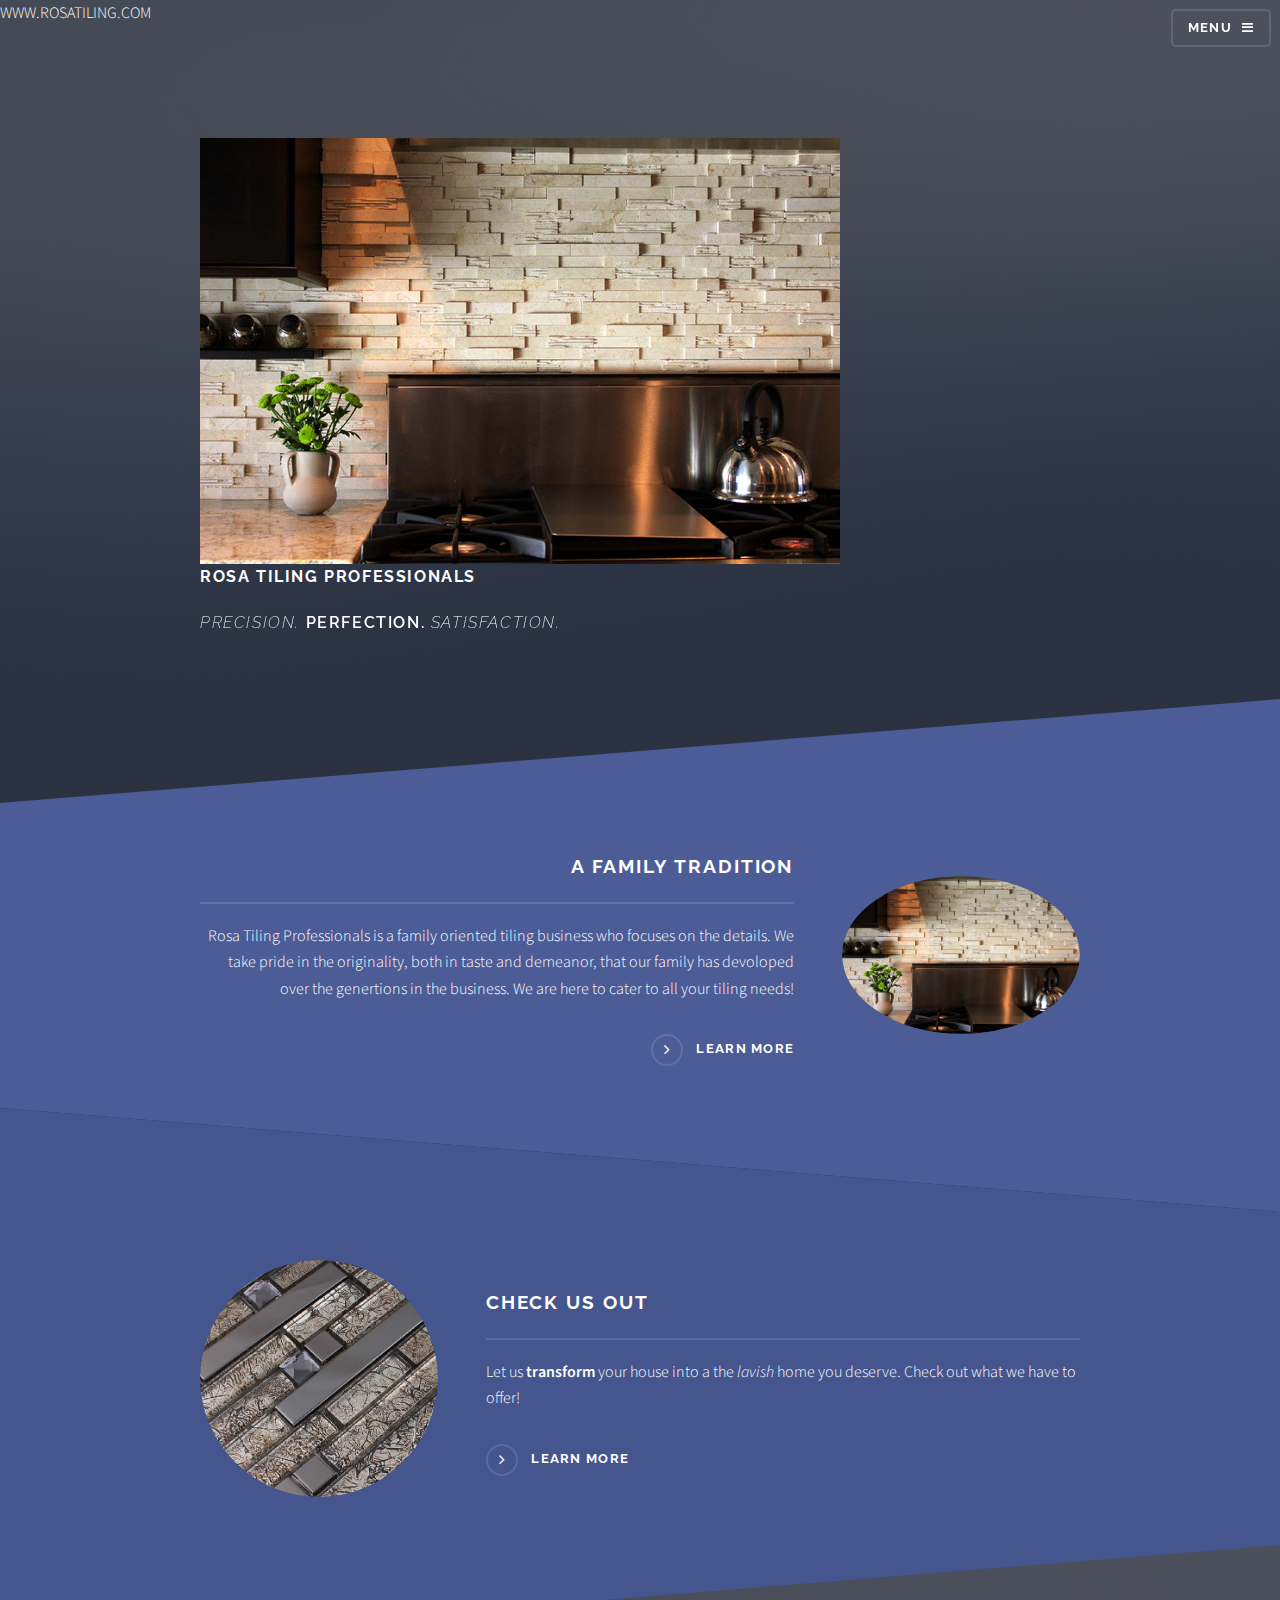
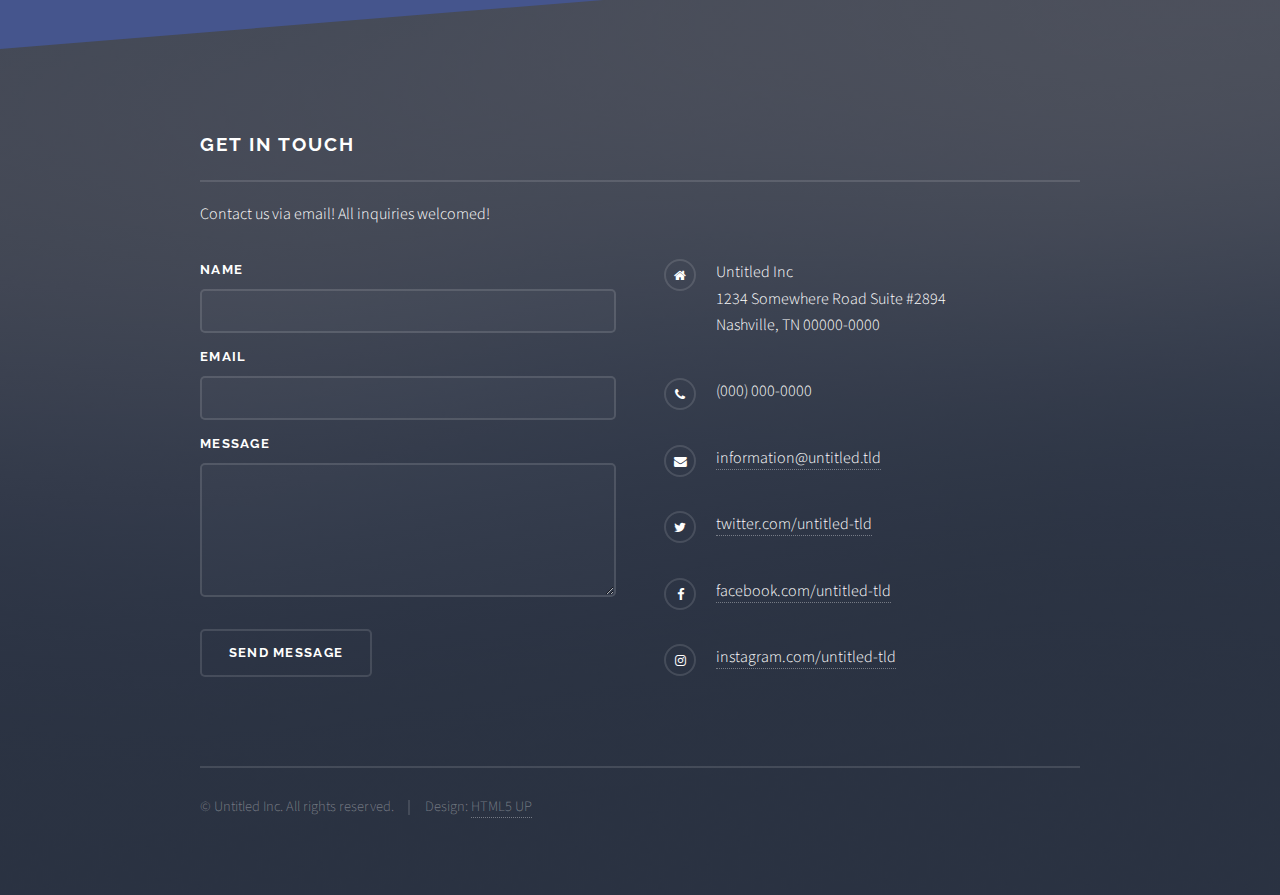
==== commit 08fb2ca7: "update 2/6/17" ====
--- a/index.html
+++ b/index.html
@@ -6,7 +6,8 @@
 -->
 <html>
 	<head>
-		<title>Solid State by HTML5 UP</title>
+		<title>Rosa Tiling Professionals</title>
+
 		<meta charset="utf-8" />
 		<meta name="viewport" content="width=device-width, initial-scale=1" />
 		<!--[if lte IE 8]><script src="assets/js/ie/html5shiv.js"></script><![endif]-->
@@ -21,7 +22,7 @@
 
 				<!-- Header -->
 					<header id="header" class="alt">
-						<h1><a href="index.html">Solid State</a></h1>
+						<h1><a href="index.html">Rosa Tiling</a></h1>
 						<nav>
 							<a href="#menu">Menu</a>
 						</nav>
@@ -40,12 +41,29 @@
 							<a href="#" class="close">Close</a>
 						</div>
 					</nav>
+					<!-- Background Image -->
 
 				<!-- Banner -->
 					<section id="banner">
 						<div class="inner">
-							<div class="logo"><span class="image"><img src="images/background.jpg" alt="" /></a>
+							<body background="image"><img src="images/background.jpg"
+								opacity= 0.5/>
+
 							<div class="content">
+								<h1 {
+									text-decoration : none;
+									border : 0;
+									width : 162px;
+									height : 113px;
+									margin : 0;
+									padding : 0;
+									background : url(images/'logo_final2.png');
+								}
+								h1 a {
+									display : block;
+									height : 113px;
+									text-indent : -9999px;
+								}
 							<h2>Rosa Tiling Professionals</h2>
 							<p><i>Precision.</i> <b>Perfection.</b> <em>Satisfaction.</em></p>
 						</div>
@@ -57,12 +75,13 @@
 						<!-- One -->
 							<section id="one" class="wrapper spotlight style1">
 								<div class="inner">
-									<a href="#" class="image"><img src="images/pic01.jpg" alt="" /></a>
+									<a href="#" class="image"><img src="images/background.jpg" alt="" /></a>
 									<div class="content">
-										<h2 class="major">We Are Rosa!</h2>
-										<p>Rosa Tiling Professionals is a family oriented small business who
-											focuses on the details. We take pride in our originality, both in taste
-											and demeanor. We are here to cater to all your tiling needs.</p>
+										<h2 class="major">a Family Tradition</h2>
+										<p>Rosa Tiling Professionals is a family oriented tiling business who
+											focuses on the details. We take pride in the originality, both in taste
+											and demeanor, that our family has devoloped over the genertions in the business.
+											 We are here to cater to all your tiling needs!</p>
 										<a href="elements.html" class="special">Learn more</a>
 									</div>
 								</div>
@@ -71,71 +90,21 @@
 						<!-- Two -->
 							<section id="two" class="wrapper alt spotlight style2">
 								<div class="inner">
-									<a href="#" class="image"><img src="images/pic02.jpg" alt="" /></a>
+									<a href="#" class="image"><img src="images/tile2.jpg" alt="" /></a>
 									<div class="content">
-										<h2 class="major">Check us out!</h2>
+										<h2 class="major">Check us out</h2>
 										<p>Let us <b>transform</b> your house into a the <em>lavish</em> home you deserve. Check out what we have to offer!</p>
-										<a href="elements.html" class="special">Learn more</a>
+										<a href="generic.html" class="special">Learn more</a>
 									</div>
 								</div>
 							</section>
-
-						<!-- Three -->
-							<section id="three" class="wrapper spotlight style3">
-								<div class="inner">
-									<a href="#" class="image"><img src="images/pic03.jpg" alt="" /></a>
-									<div class="content">
-										<h2 class="major">Nullam dignissim</h2>
-										<p>Lorem ipsum dolor sit amet, etiam lorem adipiscing elit. Cras turpis ante, nullam sit amet turpis non, sollicitudin posuere urna. Mauris id tellus arcu. Nunc vehicula id nulla dignissim dapibus. Nullam ultrices, neque et faucibus viverra, ex nulla cursus.</p>
-										<a href="#" class="special">Learn more</a>
-									</div>
-								</div>
-							</section>
-
-						<!-- Four -->
-							<section id="four" class="wrapper alt style1">
-								<div class="inner">
-									<h2 class="major">Vitae phasellus</h2>
-									<p>Cras mattis ante fermentum, malesuada neque vitae, eleifend erat. Phasellus non pulvinar erat. Fusce tincidunt, nisl eget mattis egestas, purus ipsum consequat orci, sit amet lobortis lorem lacus in tellus. Sed ac elementum arcu. Quisque placerat auctor laoreet.</p>
-									<section class="features">
-										<article>
-											<a href="#" class="image"><img src="images/pic04.jpg" alt="" /></a>
-											<h3 class="major">Sed feugiat lorem</h3>
-											<p>Lorem ipsum dolor sit amet, consectetur adipiscing vehicula id nulla dignissim dapibus ultrices.</p>
-											<a href="#" class="special">Learn more</a>
-										</article>
-										<article>
-											<a href="#" class="image"><img src="images/pic05.jpg" alt="" /></a>
-											<h3 class="major">Nisl placerat</h3>
-											<p>Lorem ipsum dolor sit amet, consectetur adipiscing vehicula id nulla dignissim dapibus ultrices.</p>
-											<a href="#" class="special">Learn more</a>
-										</article>
-										<article>
-											<a href="#" class="image"><img src="images/pic06.jpg" alt="" /></a>
-											<h3 class="major">Ante fermentum</h3>
-											<p>Lorem ipsum dolor sit amet, consectetur adipiscing vehicula id nulla dignissim dapibus ultrices.</p>
-											<a href="#" class="special">Learn more</a>
-										</article>
-										<article>
-											<a href="#" class="image"><img src="images/pic07.jpg" alt="" /></a>
-											<h3 class="major">Fusce consequat</h3>
-											<p>Lorem ipsum dolor sit amet, consectetur adipiscing vehicula id nulla dignissim dapibus ultrices.</p>
-											<a href="#" class="special">Learn more</a>
-										</article>
-									</section>
-									<ul class="actions">
-										<li><a href="#" class="button">Browse All</a></li>
-									</ul>
-								</div>
-							</section>
-
 					</section>
 
 				<!-- Footer -->
 					<section id="footer">
 						<div class="inner">
 							<h2 class="major">Get in touch</h2>
-							<p>Cras mattis ante fermentum, malesuada neque vitae, eleifend erat. Phasellus non pulvinar erat. Fusce tincidunt, nisl eget mattis egestas, purus ipsum consequat orci, sit amet lobortis lorem lacus in tellus. Sed ac elementum arcu. Quisque placerat auctor laoreet.</p>
+							<p>Contact us via email! All inquiries welcomed!</p>
 							<form method="post" action="#">
 								<div class="field">
 									<label for="name">Name</label>
--- a/assets/css/main.css
+++ b/assets/css/main.css
@@ -47,7 +47,10 @@
 	body {
 		-webkit-text-size-adjust: none;
 	}
-
+img {
+	max-width:200%;
+	max-height:200%;
+}
 /* Box Model */
 
 	*, *:before, *:after {
@@ -3700,4 +3703,4 @@
 			padding: 2em 1.5em 0.1em 1.5em ;
 		}
 
-	}+	}
--- a/assets/css/ie8.css
+++ b/assets/css/ie8.css
@@ -146,6 +146,7 @@
 	#banner .logo .icon {
 		border: solid 2px #ffffff;
 		-ms-behavior: url("assets/js/ie/PIE.htc");
+		
 	}
 
 	#banner h2 {
@@ -160,4 +161,4 @@
 
 		#footer .inner .copyright li {
 			border-left: solid 2px #ffffff;
-		}+		}
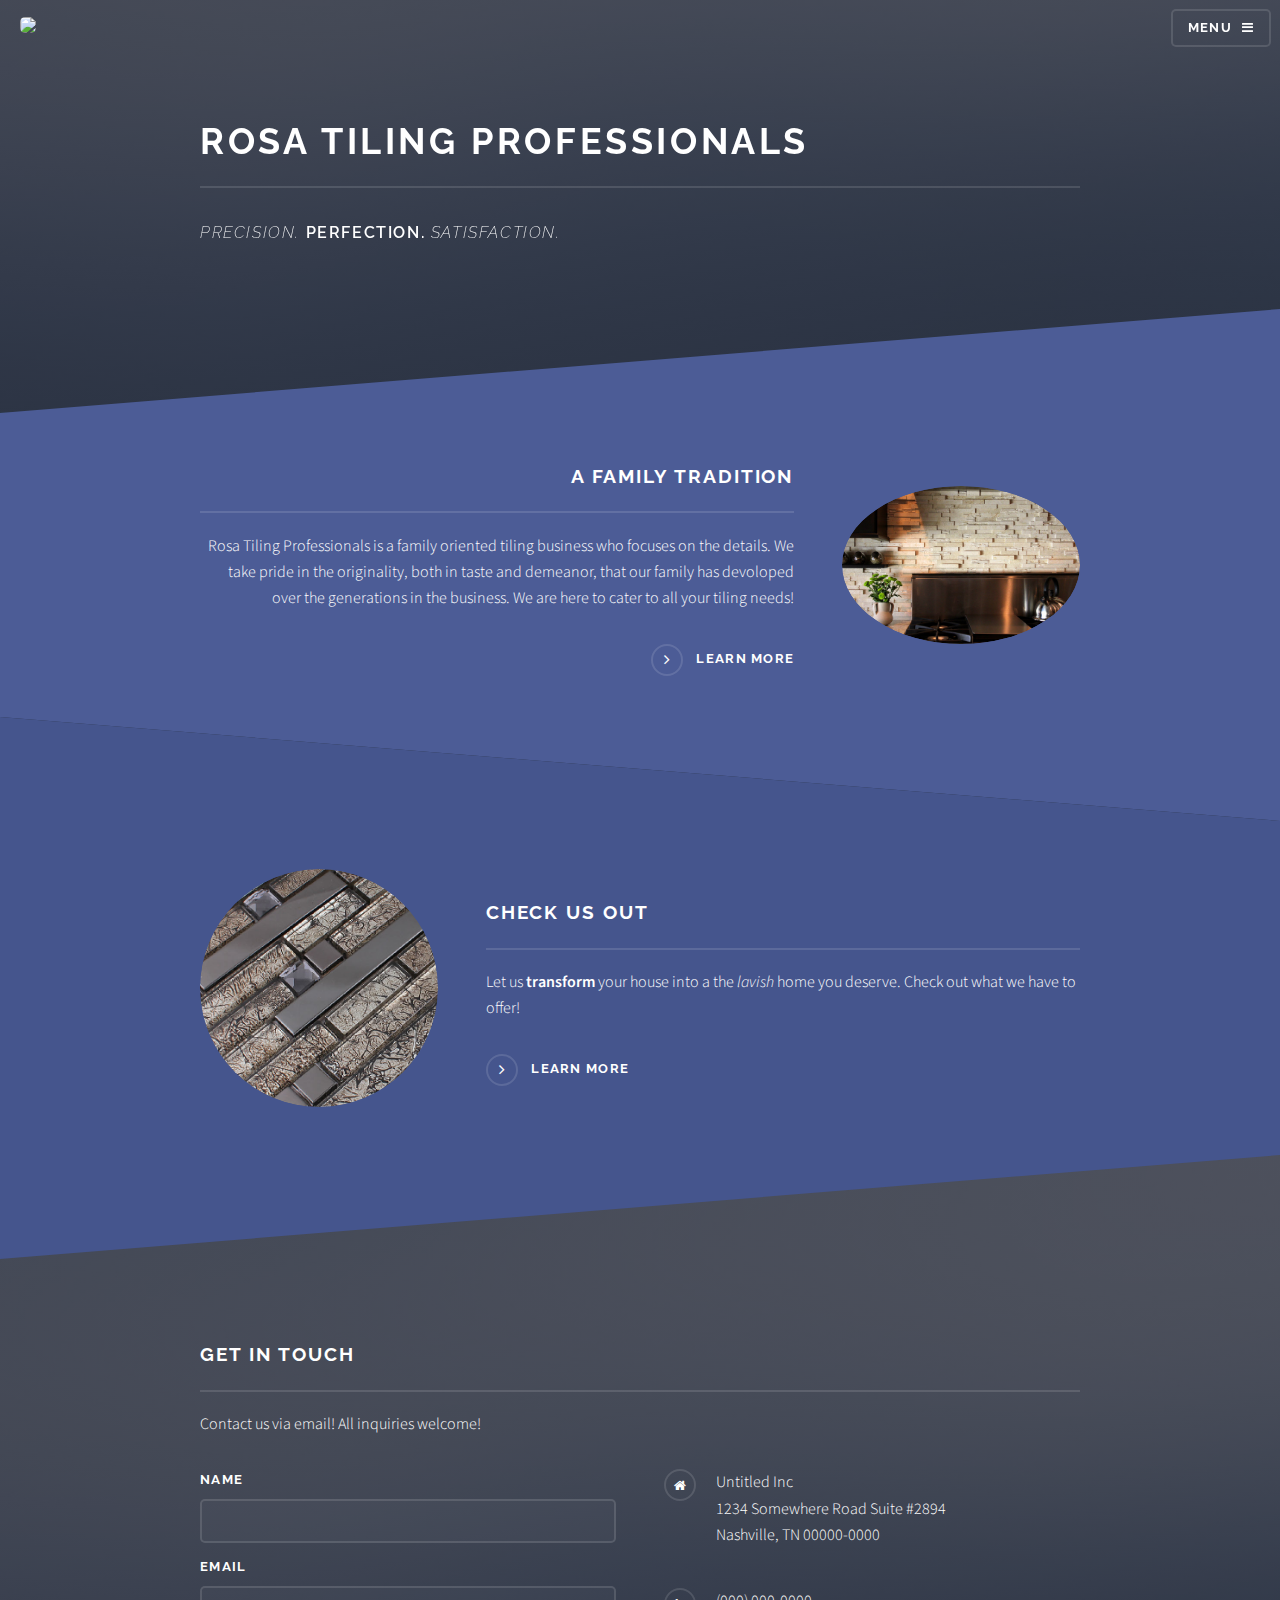
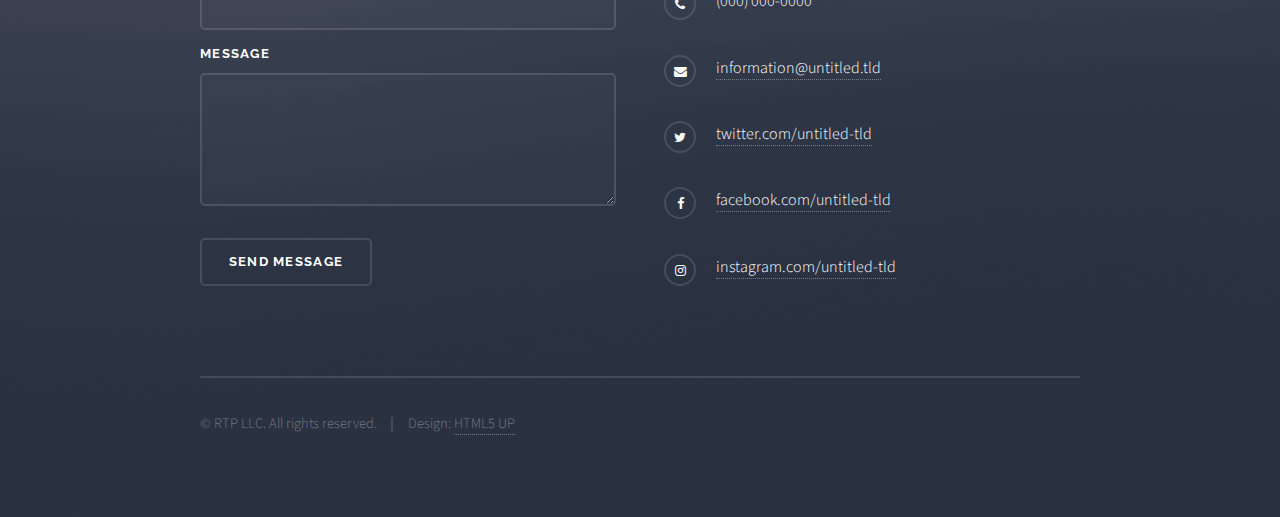
==== commit 11eba9e7: "Update 2/7/17" ====
--- a/index.html
+++ b/index.html
@@ -1,4 +1,4 @@
-WWW.ROSATILING.COM<!DOCTYPE HTML>
+<!DOCTYPE HTML>
 <!--
 	Solid State by HTML5 UP
 	html5up.net | @ajlkn
@@ -7,7 +7,6 @@
 <html>
 	<head>
 		<title>Rosa Tiling Professionals</title>
-
 		<meta charset="utf-8" />
 		<meta name="viewport" content="width=device-width, initial-scale=1" />
 		<!--[if lte IE 8]><script src="assets/js/ie/html5shiv.js"></script><![endif]-->
@@ -22,6 +21,7 @@
 
 				<!-- Header -->
 					<header id="header" class="alt">
+						<img class="image" src="images/logo_final2.png">
 						<h1><a href="index.html">Rosa Tiling</a></h1>
 						<nav>
 							<a href="#menu">Menu</a>
@@ -46,24 +46,8 @@
 				<!-- Banner -->
 					<section id="banner">
 						<div class="inner">
-							<body background="image"><img src="images/background.jpg"
-								opacity= 0.5/>
 
 							<div class="content">
-								<h1 {
-									text-decoration : none;
-									border : 0;
-									width : 162px;
-									height : 113px;
-									margin : 0;
-									padding : 0;
-									background : url(images/'logo_final2.png');
-								}
-								h1 a {
-									display : block;
-									height : 113px;
-									text-indent : -9999px;
-								}
 							<h2>Rosa Tiling Professionals</h2>
 							<p><i>Precision.</i> <b>Perfection.</b> <em>Satisfaction.</em></p>
 						</div>
@@ -80,7 +64,7 @@
 										<h2 class="major">a Family Tradition</h2>
 										<p>Rosa Tiling Professionals is a family oriented tiling business who
 											focuses on the details. We take pride in the originality, both in taste
-											and demeanor, that our family has devoloped over the genertions in the business.
+											and demeanor, that our family has devoloped over the generations in the business.
 											 We are here to cater to all your tiling needs!</p>
 										<a href="elements.html" class="special">Learn more</a>
 									</div>
@@ -104,8 +88,8 @@
 					<section id="footer">
 						<div class="inner">
 							<h2 class="major">Get in touch</h2>
-							<p>Contact us via email! All inquiries welcomed!</p>
-							<form method="post" action="#">
+							<p>Contact us via email! All inquiries welcome!</p>
+							<form method="post" action="g.ennio@rosatiling.com">
 								<div class="field">
 									<label for="name">Name</label>
 									<input type="text" name="name" id="name" />
@@ -135,7 +119,7 @@
 								<li class="fa-instagram"><a href="#">instagram.com/untitled-tld</a></li>
 							</ul>
 							<ul class="copyright">
-								<li>&copy; Untitled Inc. All rights reserved.</li><li>Design: <a href="http://html5up.net">HTML5 UP</a></li>
+								<li>&copy; RTP LLC. All rights reserved.</li><li>Design: <a href="http://html5up.net">HTML5 UP</a></li>
 							</ul>
 						</div>
 					</section>
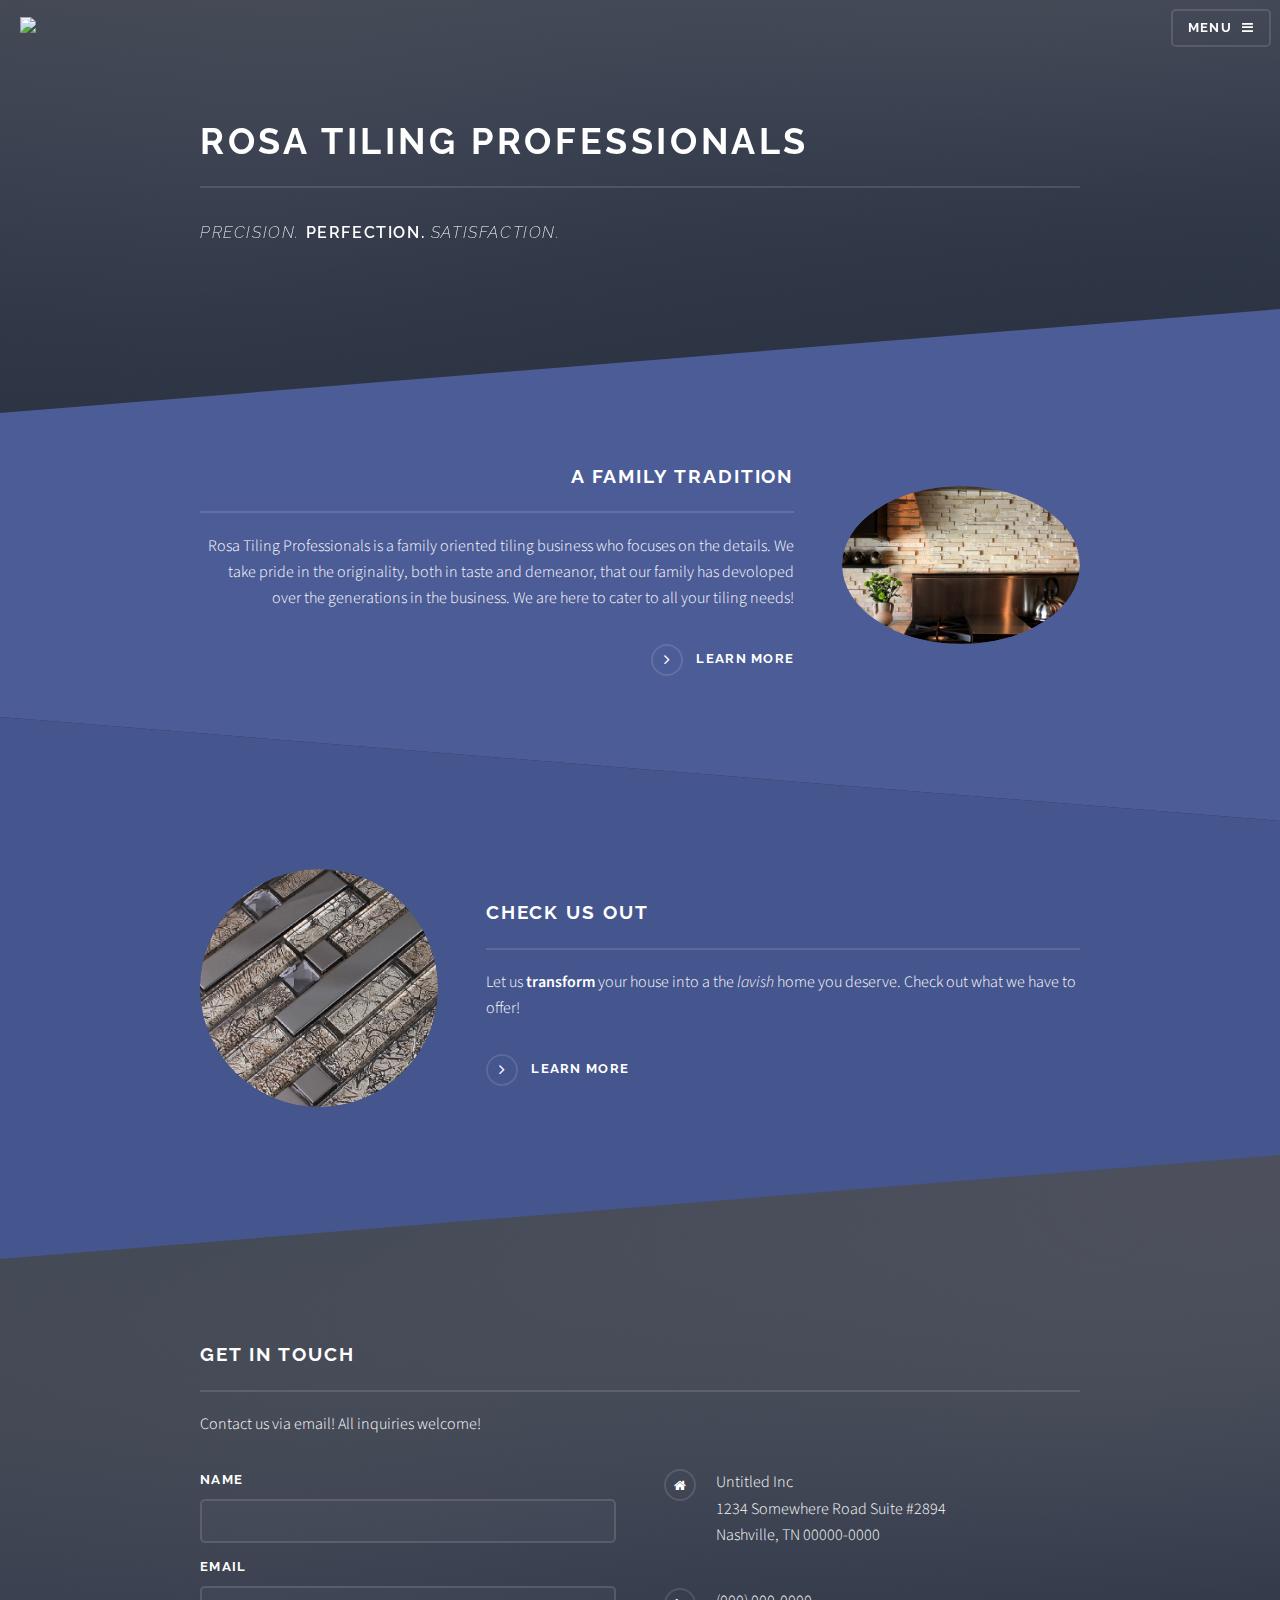
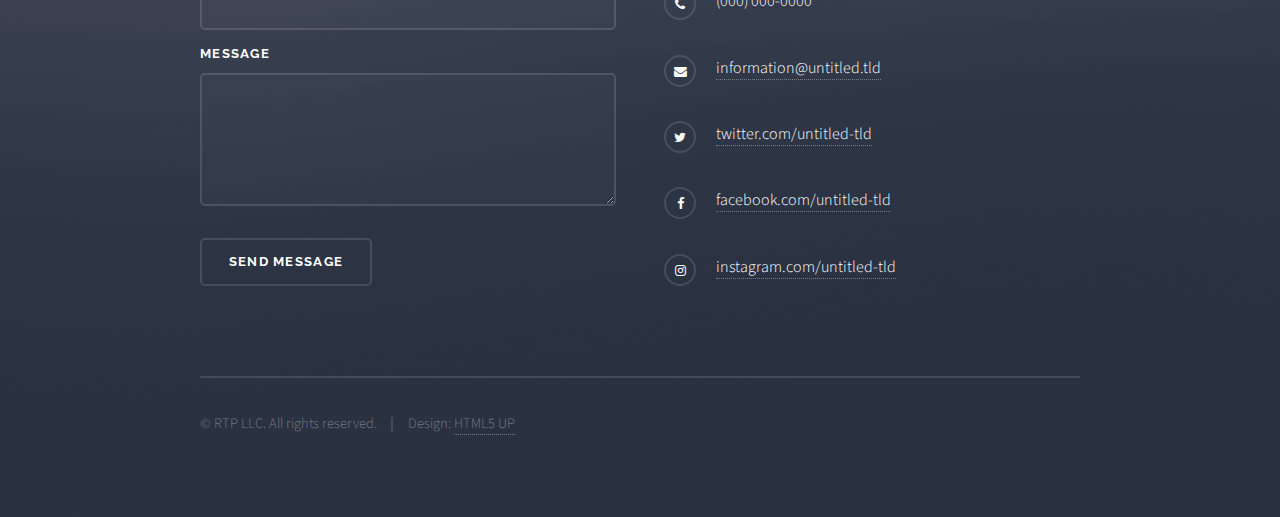
==== commit cd350eb5: "update 2/7/17 pt3" ====
--- a/index.html
+++ b/index.html
@@ -21,7 +21,7 @@
 
 				<!-- Header -->
 					<header id="header" class="alt">
-						<img class="image" src="images/logo_final2.png">
+						<img class="logo" src="images/logo_final2.png">
 						<h1><a href="index.html">Rosa Tiling</a></h1>
 						<nav>
 							<a href="#menu">Menu</a>
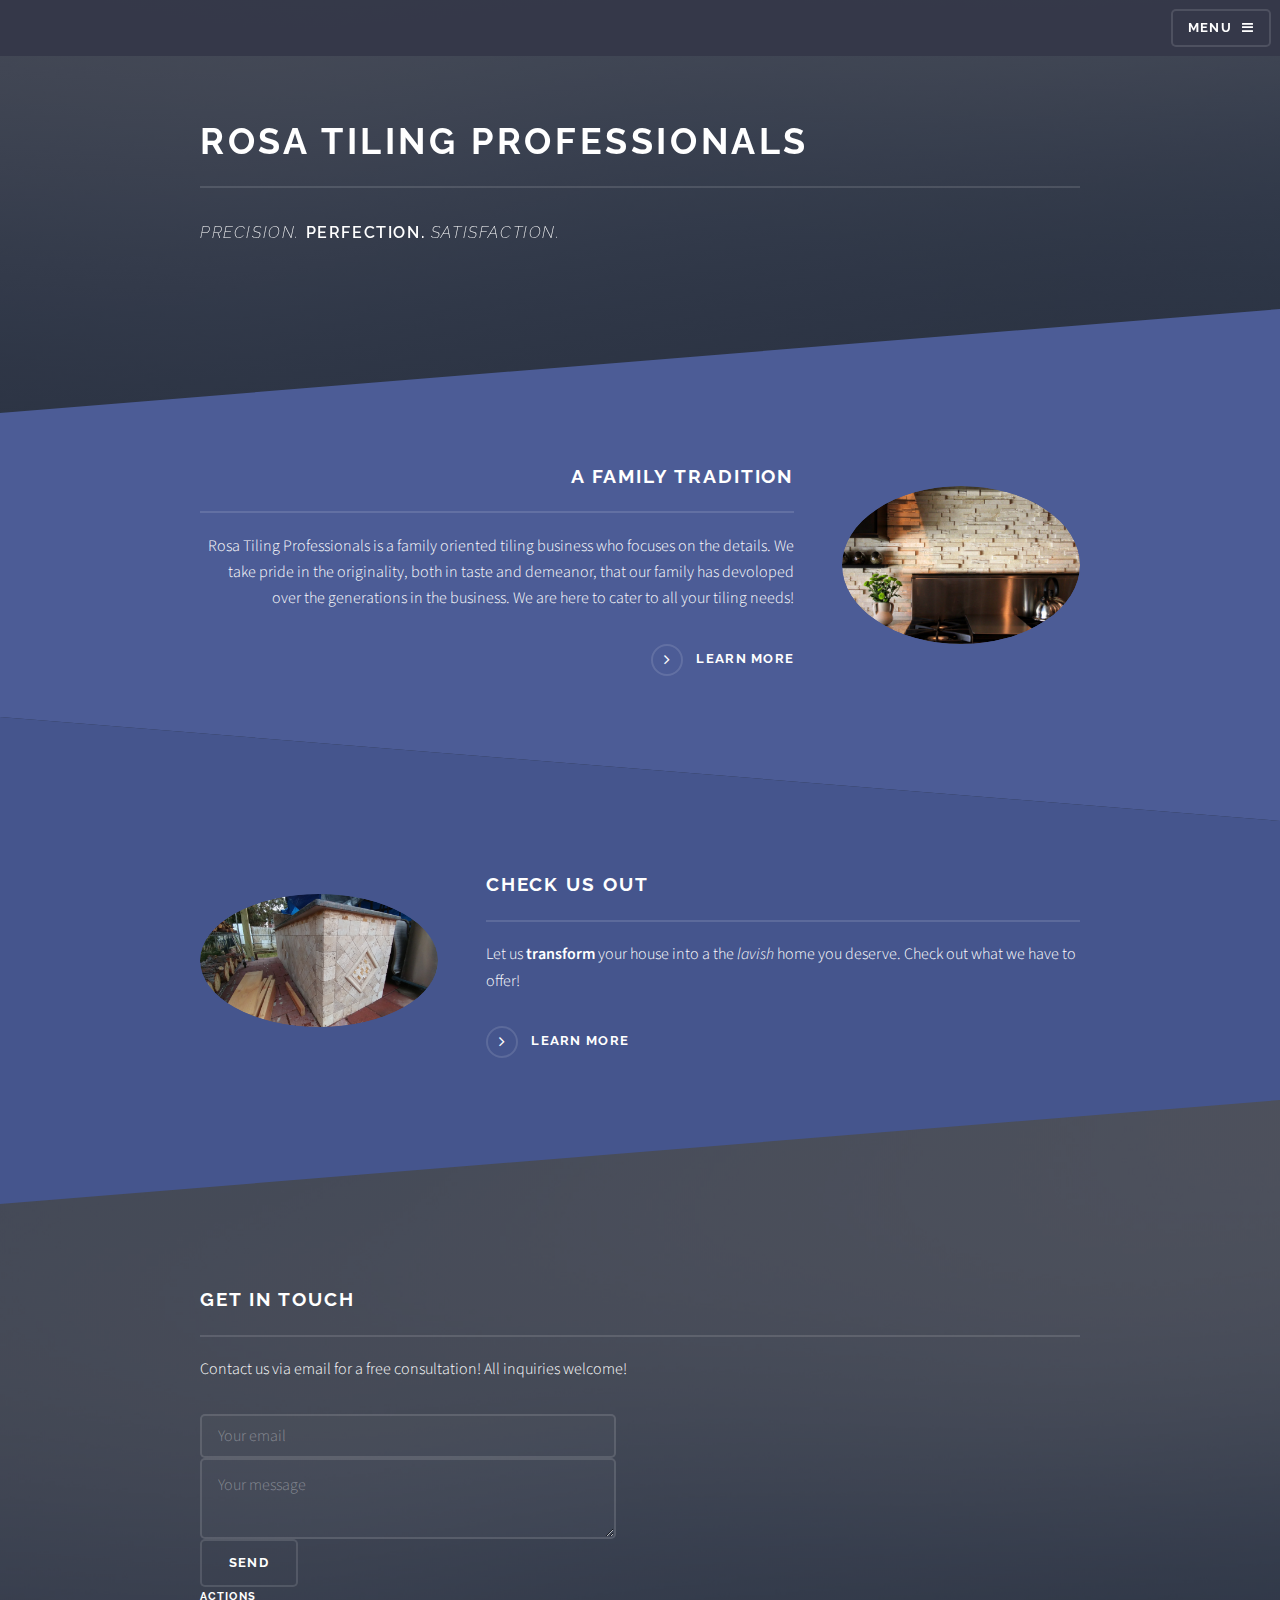
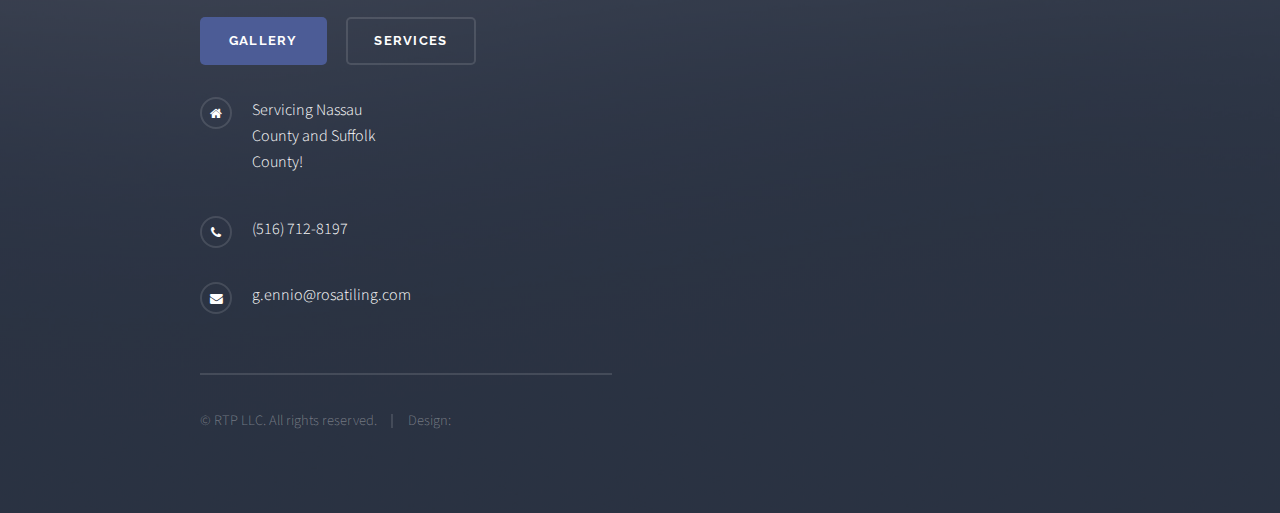
==== commit a0bda1e8: "pt9" ====
--- a/index.html
+++ b/index.html
@@ -20,9 +20,9 @@
 			<div id="page-wrapper">
 
 				<!-- Header -->
-					<header id="header" class="alt">
-						<img class="logo" src="images/logo_final2.png">
-						<h1><a href="index.html">Rosa Tiling</a></h1>
+					<header id="header">
+						<a href="http://imgur.com/YMcc2cL"><img src="http://imgur.com/YMcc2cL.png" title="" /></a>
+						<h1><a href="index.html"></a></h1>
 						<nav>
 							<a href="#menu">Menu</a>
 						</nav>
@@ -84,43 +84,38 @@
 							</section>
 					</section>
 
-				<!-- Footer -->
+				<!-- Footer new-->
 					<section id="footer">
 						<div class="inner">
 							<h2 class="major">Get in touch</h2>
-							<p>Contact us via email! All inquiries welcome!</p>
-							<form method="post" action="g.ennio@rosatiling.com">
-								<div class="field">
-									<label for="name">Name</label>
-									<input type="text" name="name" id="name" />
-								</div>
-								<div class="field">
-									<label for="email">Email</label>
-									<input type="email" name="email" id="email" />
-								</div>
-								<div class="field">
-									<label for="message">Message</label>
-									<textarea name="message" id="message" rows="4"></textarea>
-								</div>
-								<ul class="actions">
-									<li><input type="submit" value="Send Message" /></li>
-								</ul>
-							</form>
-							<ul class="contact">
-								<li class="fa-home">
-									Untitled Inc<br />
-									1234 Somewhere Road Suite #2894<br />
-									Nashville, TN 00000-0000
-								</li>
-								<li class="fa-phone">(000) 000-0000</li>
-								<li class="fa-envelope"><a href="#">information@untitled.tld</a></li>
-								<li class="fa-twitter"><a href="#">twitter.com/untitled-tld</a></li>
-								<li class="fa-facebook"><a href="#">facebook.com/untitled-tld</a></li>
-								<li class="fa-instagram"><a href="#">instagram.com/untitled-tld</a></li>
-							</ul>
-							<ul class="copyright">
-								<li>&copy; RTP LLC. All rights reserved.</li><li>Design: <a href="http://html5up.net">HTML5 UP</a></li>
-							</ul>
+							<p>Contact us via email for a free consultation! All inquiries welcome!</p>
+							<form method="POST" action="http://formspree.io/g.ennio@rosatiling.com">
+  								<input type="email" name="email" placeholder="Your email">
+  								<textarea name="message" placeholder="Your message"></textarea>
+  								<button type="submit">Send</button>
+								</form>
+
+							<h4>Actions</h4>
+							<div class="row">
+								<div class="6u 12u$(medium)">
+									<ul class="actions">
+										<li><a href="generic.html" class="button special">Gallery</a></li>
+										<li><a href="elements.html" class="button">Services</a></li>
+									</ul>
+
+									<ul class="contact">
+										<li class="fa-home">
+											Servicing Nassau County and Suffolk County!
+										</li>
+										<li class="fa-phone">(516) 712-8197</li>
+										<li class="fa-envelope">g.ennio@rosatiling.com</a></li>
+										<!-- <li class="fa-twitter"><a href="#">twitter.com/untitled-tld</a></li>
+										<li class="fa-facebook"><a href="#">facebook.com/untitled-tld</a></li>
+										<li class="fa-instagram"><a href="#">instagram.com/untitled-tld</a></li> -->
+									</ul>
+									<ul class="copyright">
+										<li>&copy; RTP LLC. All rights reserved.</li><li>Design: <!-- <a href="http://html5up.net">HTML5 UP</a></li> -->
+									</ul>
 						</div>
 					</section>
 
--- a/assets/css/main.css
+++ b/assets/css/main.css
@@ -23,7 +23,10 @@
 	}
 
 	body {
+		background-color: inherit;
+		background-image: url("images/background.jpg");
 		line-height: 1;
+
 	}
 
 	ol, ul {
@@ -48,9 +51,9 @@
 		-webkit-text-size-adjust: none;
 	}
 img {
-	max-width:200%;
-	max-height:200%;
-}
+	max-width:180%;
+	max-height:180%;}
+
 /* Box Model */
 
 	*, *:before, *:after {
--- a/assets/css/ie9.css
+++ b/assets/css/ie9.css
@@ -7,8 +7,9 @@
 /* Basic */
 
 	body {
-		background-color: #2e3141;
-		background-image: url("../../images/background.jpg");
+		background-color: #ff69b4;
+
+		background-image: url("http://i.imgur.com/YMcc2cL.png");
 		background-size: cover;
 		background-attachment: fixed;
 		background-position: center;
@@ -46,7 +47,12 @@
 /* Wrapper */
 
 	#wrapper > header {
-		background: none !important;
+		background-image: url("http://i.imgur.com/YMcc2cL.png");
+		display: block;
+		height: 100%;
+		width: 100%;
+		Opacity: .5;
+		background-repeat: repeat-x;
 	}
 
 	.wrapper.spotlight .inner {
@@ -69,7 +75,11 @@
 /* Banner */
 
 	#banner {
-		background: none !important;
+		background-color: ;
+background-image: url("images/background.jpg");
+background-repeat:repeat-x;
+background-attachment: scroll; scroll;
+background-position: fixed;
 	}
 
 /* Footer */
